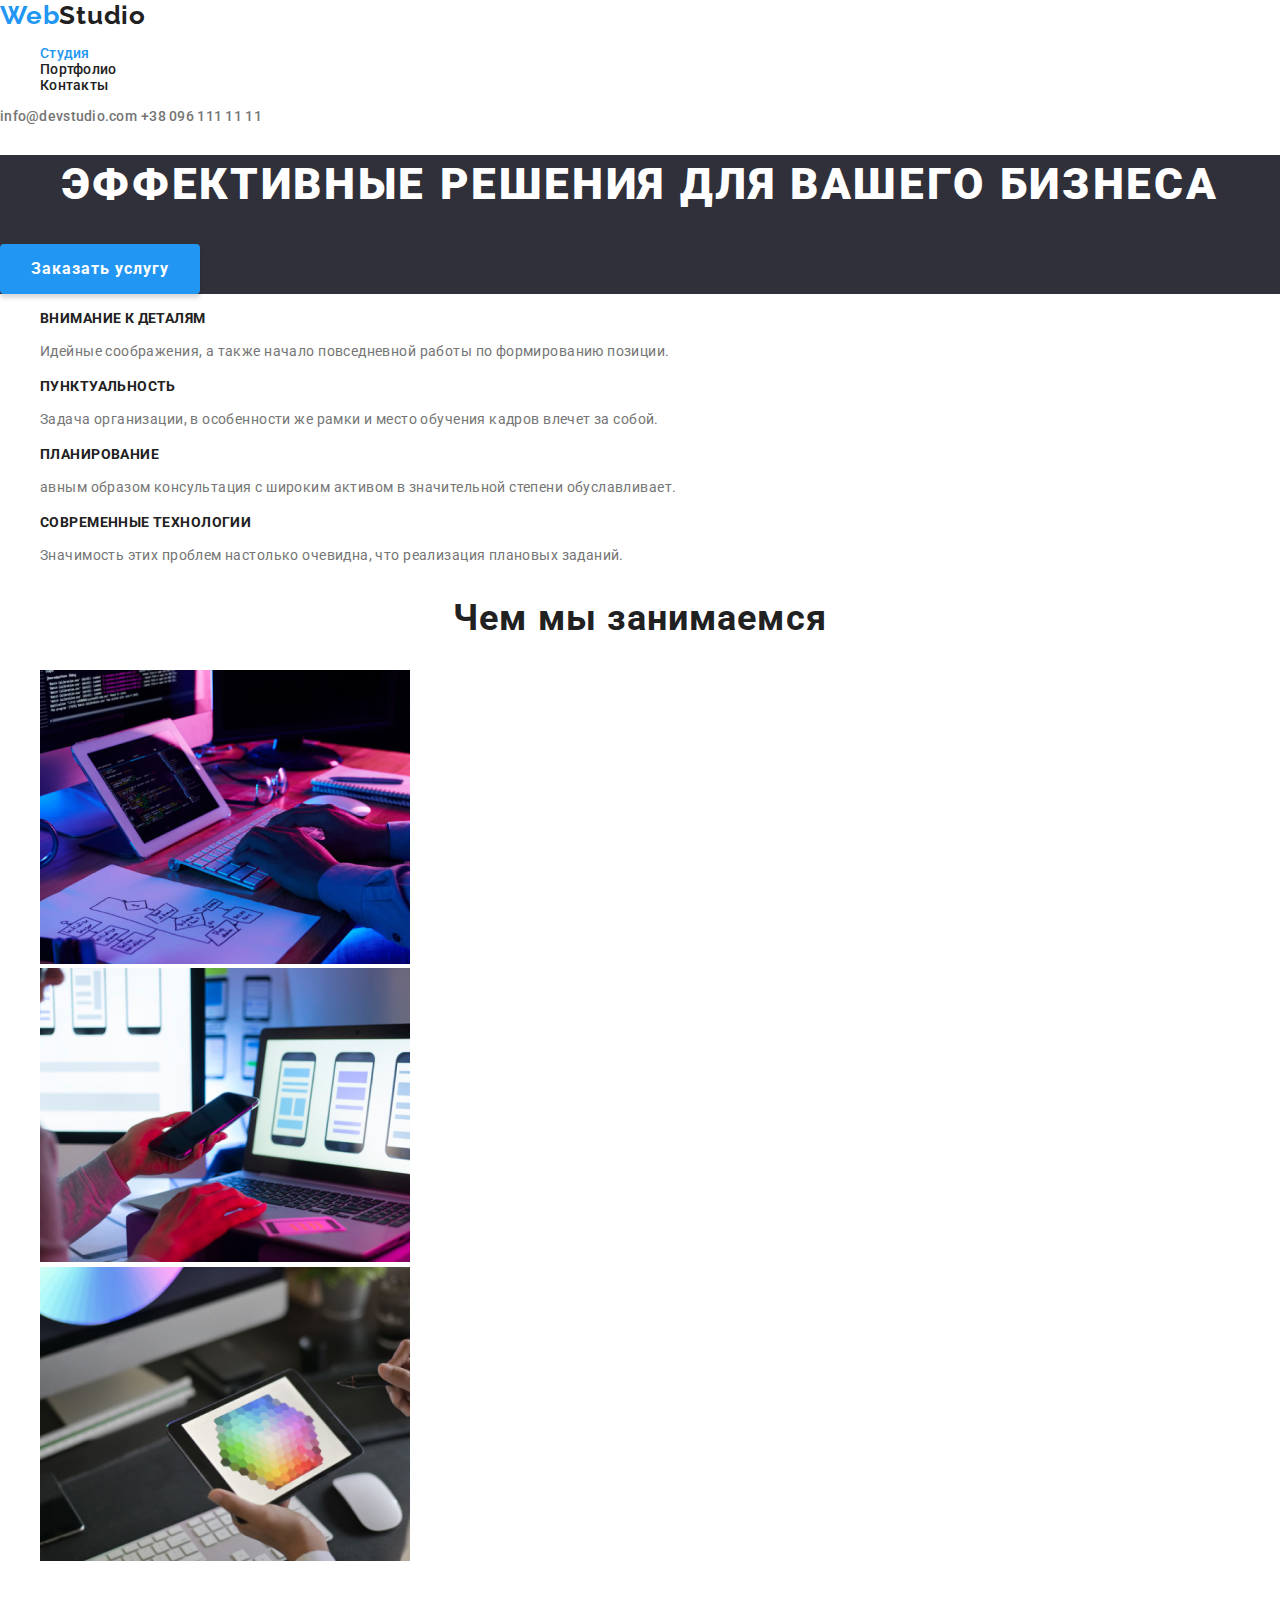
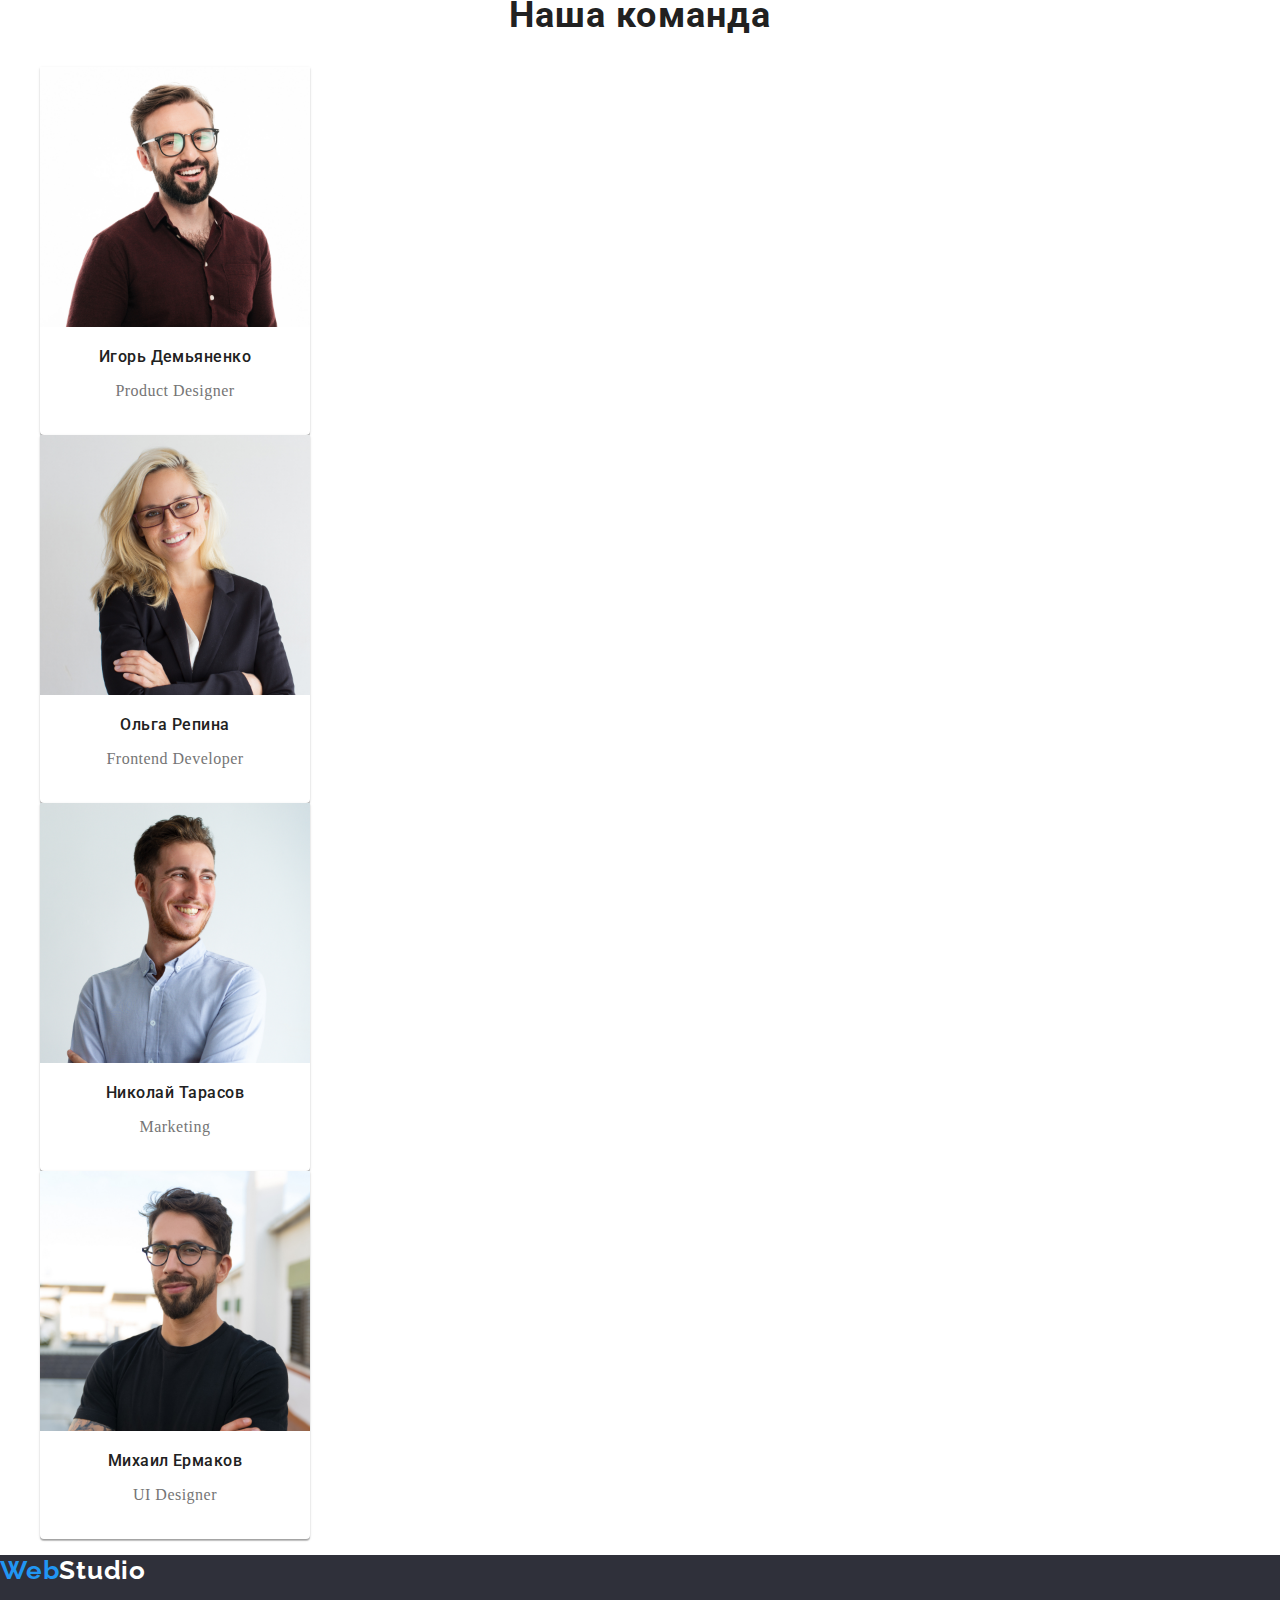
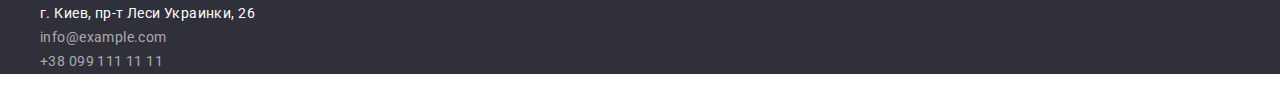
==== index.html @ daf18254 "rewritten home work" ====
<!DOCTYPE html>
<html lang="ru">
<head>
    <meta charset="UTF-8">
    <meta name="viewport" content="width=device-width, initial-scale=1.0">
    <!-- <link rel="stylesheet" href="./css/fonts.css"> -->
    <link rel="stylesheet" href="./css/modern-normalize.css" >
    <link rel="stylesheet" href="./css/styles.css">
    <link rel="preconnect" href="https://fonts.gstatic.com">
    <link rel="preconnect" href="https://fonts.gstatic.com">
    <link rel="preconnect" href="https://fonts.gstatic.com">
    <link href="https://fonts.googleapis.com/css2?family=Raleway:wght@700&family=Roboto:wght@400;500;700;900&display=swap" rel="stylesheet">
    <title>Главная</title>
</head>
<body> 
<!--тело странички-->                           
    <div class="page">
<!--шапка страницы--> 
        <header class="heder">
            <!--логотип-->
            <div class="logo">
                <a href="index.html" class="logo__link">
                    <span class="logo__text--accent">Web</span><span class="logo__text">Studio</span>
                </a>        
            </div>
            <!--Главная навигация-->
            <nav class="navigation">
                <!--список ссылок навигации-->
                <ul class="navigation__list">
                    <!--ссылки навигации-->
                    <li class="navigation__item">
                        <a href="index.html" class="navigation__link accent">Студия</a>
                    </li>
                    <li class="navigation__item">
                        <a href="portfolio.html" class="navigation__link">Портфолио</a>
                    </li>
                    <li class="navigation__item">
                        <a href="" class="navigation__link">Контакты</a>
                    </li>
                </ul>
                <!--контактные ссылки-->
                <address>
                    <a href="mailto:info@devstudio.com" class="header__link">info@devstudio.com</a>
                    <a href="tel:+380961111111" class="header__link">+38 096 111 11 11</a>
                </address>
            </nav>
        </header>

<!--главный контент-->
        <main>
            <!--герой-->
            <section class="hero">
                <h1 class="hero__title">Эффективные решения для вашего бизнеса</h1>
                <button type="button" class="hero__button"><span class="hero__button-text">Заказать услугу</span></button>
            </section>

    <!--особенности-->
            <section class="features">
                <h2 class="visually-hidden">особенности</h2>
                <ul class="features__list">
                    <li class="features__item">
                        <h3 class="features__item-head">Внимание к деталям</h3>
                        <p class="features__item-text">Идейные соображения, а также начало повседневной работы по формированию позиции.</p>
                    </li>
                    <li class="features__item">
                        <h3 class="features__item-head">Пунктуальность</h3>
                        <p class="features__item-text">Задача организации, в особенности же рамки и место обучения кадров влечет за собой.</p>
                    </li>
                    <li class="features__item">
                        <h3 class="features__item-head">Планирование</h3>
                        <p class="features__item-text">авным образом консультация с широким активом в значительной степени обуславливает.</p>
                    </li>
                    <li class="features__item">
                        <h3 class="features__item-head">Современные технологии</h3>
                        <p class="features__item-text">Значимость этих проблем настолько очевидна, что реализация плановых заданий.</p>
                    </li>
                </ul>
            </section>

     <!--чем мы занимаемся-->
            <section class="wedo">
                <h2 class="wedo__head">Чем мы занимаемся</h2>
                <ul class="wedo__list">
                    <li class="wedo__item">
                       <a href="">
                           <img src="./images/main/features/box_1.jpg" alt="алгоритм на листке бумаги клавиатура экран с цветным кодом" width="370" height="294">
                        </a>
                    </li>
                    <li class="wedo__item">
                       <a href="">
                           <img src="./images/main/features/box_2.jpg" alt="разработка мобильного приложения" width="370" height="294">
                        </a>
                    </li>
                    <li class="wedo__item">
                       <a href="">
                           <img src="./images/main/features/box_3.jpg" alt="планшет с пейнт мапом водной руке и стилус в другой руке" width="370" height="294">
                        </a>
                    </li>
                </ul>
            </section>

    <!--наша команда-->
            <section class="our-team">
                <h2 class="our-team__head">Наша команда</h2>
                <ul class="oure-teame__list">
                    
                    <li class="oure-teame__card">
                        <a href="">
                           <img src="./images/main/our_team/igor_demyanko.jpg" alt="улыбающийся мужчина в красной рубашке с очками и бородой" width="270" height="260">
                        </a>
            
                        <a href="">
                           <h3 class="oure-teame__card-head">Игорь Демьяненко</h3>
                        </a>
                        <p lang="en" class="oure-teame__card-text">Product Designer</p>

                    </li>

                    <li class="oure-teame__card">
                        <a href="">
                            <img src="./images/main/our_team/olga_repina.jpg" alt="Улыбающеяся светловолосая женщина в пиджаке и в прямоугольных красных очках" width="270" height="260">
                        </a>
                    
                        <a href="">
                           <h3 class="oure-teame__card-head">Ольга Репина</h3>
                        </a>
                        <p lang="en" class="oure-teame__card-text">Frontend Developer</p>
                    </li>
                    <li class="oure-teame__card">
                        <a href="">
                            <img src="./images/main/our_team/nikolay_tarasov.jpg" alt="улыбающийся парень в белой рубашке с маленькой бородой" width="270" height="260">
                        </a>
                        <a href="">
                            <h3 class="oure-teame__card-head">Николай Тарасов</h3>
                        </a>
                        <p lang="en" class="oure-teame__card-text">Marketing</p>
                    </li>
                    <li class="oure-teame__card">
                        <a href="">
                           <img src="./images/main/our_team/mihail_ermakov.jpg" alt="парень в черной футболке в круглых очках и с бородой" width="270" height="260">
                        </a>
                        <a href="">
                           <h3 class="oure-teame__card-head">Михаил Ермаков</h3>
                        </a>
                        <p lang="en" class="oure-teame__card-text">UI Designer</p>
                    </li>
                </ul>
            </section>
        </main>
        
<!--подвал-->
        <footer class="footer">
            <a href="index.html" class="footer__logo">
                <span class="footer__logo--accent">Web</span><span>Studio</span>
            </a>
            <address>
                <ul class="footer__address-list">
                    <li>
                        <a href="https://goo.gl/maps/pXZyXXm4pR66iuyq8" class="footer__address-location">г. Киев, пр-т Леси Украинки, 26</a>
                    </li>
                    <li>
                        <a href="mailto:info@example.com" class="footer__address-contact">info@example.com</a>
                    </li>
                    <li>
                        <a href="tel:+380991111111" class="footer__address-contact">+38 099 111 11 11</a>
                    </li>
                </ul>
            </address>
        </footer>
    </div> 
</body>
</html>
---- css/fonts.css ----
@font-face{
    font-family: "Roboto"; 
    font-style: normal;
    font-weight: 400;
    font-display: swap;
    src: url("../fonts/Roboto-Medium.woff") format("woff"),
    url("../fonts/Roboto-Medium.woff2") format("woff2") ;
} 

@font-face{
    font-family: "Raleway";
    font-style: normal;
    font-weight: 400;
    font-display: swap;
    src: url("../fonts/Raleway-Regular.woff") format("woff"),
        url("../fonts/Raleway-Regular.woff2") format("woff");
}
---- css/styles.css ----
:root {
    /*### ШРИФТЫ ###*/
    --maine-font: Roboto, sans-serif;
    --secondary-font: Raleway, sans-serif;

    /*### политра ###*/

    /*цвет фона*/
    --body-bakeground-color: #E5E5E5;

    /*шапка*/
    --header-bakeground-color: #fff;
    --logo-color-left: #2196F3;
    --logo-color-right: #000;
    --text-menu-color: #212121;
    --text-menu-accent: #2196F3;
    --link-telephon-and-mail: #757575;

    /*герой*/
    --hero-bakeground-color: #2F303A;
    --button-color: #2196F3;
    --hero-text-color: #fff;

    /*особенности*/
    --feature-head-color: #212121;
    --feature-text-color: #757575;

    /*чем мы занимаемся*/
    --wedo-htad-color: #212121;

    /*наша комвнда*/
    --team-bakeground-color: #F5F4FA;
    --team-head-color: #212121;
    --team-specialty-color: #757575;
    --team-card-bgcolor: #fff;

    /*подвал*/
    --footer-bgcolor: #2F303A;
    --footer-logo-left: #2196F3;
    --footer-logo-right: #fff;
    --footer-address-location: #fff;
    --footer-address-contact: rgba(255, 255, 255, 0.6);;

    /*ПОРТФОЛИО*/

    /*cссылки навигации*/
    --portfolio-button-bgcolor: #F5F4FA;
    --portfolio-button-bgcolor-active: #2196F3;
    --portfolio-button-text-color: #212121;
    --portfolio-button-text-active-color: #fff;
    
    /*каталог портфолио*/
    --project-card-bgcolor: #fff;
    --project-card-border-color: #EEEEEE;
    --card-head: #212121;
    --card-text: #757575;
}
/* .page {
    background-color: ;
} */

/*===== шапка =====*/

.heder {
    background-color: var(--header-bakeground-color);
}

/*навигация страницы*/
.main-navigation {
}

/*логотип*/
.logo {
}
.logo__link {
    font-family: var(--secondary-font);
    font-style: normal;
    font-weight: bold;
    font-size: 26px;
    line-height: 1.192;
    letter-spacing: 0.03em;
    text-decoration: none;
}

/*левая часть логотипа*/
.logo__text--accent {

    color: var(--logo-color-left);
}

/*правая часть логотипа*/
/* .logo__text {
    font-family: var(--secondary-font);
    font-style: normal;
    font-weight: bold;
    font-size: 26px;
    line-height: 1.192;
    color: var(--logo-color-right);
} */

/*список сылок навигации*/
.navigation__list {
    list-style: none;
    font-family: var(--maine-font);
    font-style: normal;
    font-weight: 500;
    font-size: 14px;
    line-height: 1.142;
    letter-spacing: 0.02em;

}

/*элементы навигации*/
.navigation__item {
}

/*ссылки навигации*/
.navigation__link {
    text-decoration: none;
    color: var(--text-menu-color);
}
/*акценты*/
.navigation__link:hover, 
.navigation__link:focus{
    color: var(--text-menu-accent);
}
.accent{
    color: var(--text-menu-accent);
}

/*контакты почта и телефон*/
.header__link {
    text-decoration: none;
    font-family: var(--maine-font);
    font-style: normal;
    font-weight: 500;
    font-size: 14px;
    line-height: 1.142;
    letter-spacing: 0.02em;
    color: var(--link-telephon-and-mail);

}

.header__link:hover,
.header__link:focus {
    color: var(--text-menu-accent);
}

/*===== ГЛАВНЫЙ КОНТЕНТ =====*/

/*герой*/
.hero {
    background-color: var(--hero-bakeground-color);
}
.hero__title {
    font-family: var(--maine-font);
    font-style: normal;
    font-weight: 900;
    font-size: 44px;
    line-height: 1.363;
    letter-spacing: 0.06em;
    text-align: center;
    color: var(--hero-text-color);
    text-transform: uppercase;
}
.hero__button {
    width: 200px;
    height: 50px;
    box-shadow: 0px 4px 4px rgba(0, 0, 0, 0.15);
    border-radius: 4px;
    border: none;
    background-color: var(--button-color);

}
.hero__button-text {
    font-family: var(--maine-font);
    font-style: normal;
    font-weight: bold;
    font-size: 16px;
    line-height: 1.875;
    letter-spacing: 0.06em;

    color: var(--hero-text-color);
}

/*секция особености*/
.features {
}

/*скрытие заголовка*/
.visually-hidden {
    position: absolute;
    width: 1px;
    height: 1px;
    margin: -1px;
    border: 0;
    padding: 0;
    white-space: nowrap;
    -webkit-clip-path: inset(100%);
            clip-path: inset(100%);
    clip: rect(0 0 0 0);
    overflow: hidden;
  }

/*список особенностей*/
.features__list {
    list-style: none;
}
.features__item {

}
.features__item-head {
    font-family: var(--maine-font);
    font-style: normal;
    font-weight: bold;
    font-size: 14px;
    line-height: 1.142;
    letter-spacing: 0.03em;
    text-transform: uppercase;

    color: var(--feature-head-color);
}
.features__item-text {
    font-family: var(--maine-font);
    font-style: normal;
    font-weight: normal;
    font-size: 14px;
    line-height: 1.714;
    letter-spacing: 0.03em;
    color: var(--feature-text-color);
}

/*чем мы занимаемся*/
.wedo {
}
/*заголовок секции*/
.wedo__head {
    font-family: var(--maine-font);
    font-style: normal;
    font-weight: bold;
    font-size: 36px;
    line-height: 1.166;
    letter-spacing: 0.03em;
    text-align: center;
    color: var(--wedo-htad-color);
}
/*список секции*/
.wedo__list {
    list-style: none;
}
/*элемент списка*/
.wedo__item {
}

/*наша команда*/
.our-team {
}
.our-team__head {
    font-family: var(--maine-font);
    font-style: normal;
    font-weight: bold;
    font-size: 36px;
    line-height: 1.166;
    letter-spacing: 0.03em;
    text-align: center;
    color: var(--team-head-color);
}
/*список наша команда*/
.oure-teame__list {
    list-style: none;
}
.oure-teame-list figure, a{
    font-family: var(--maine-font);
    text-decoration: none;
    color: var(--team-head-color);
}
/*карточка участника команды*/
.oure-teame__card {
    width: 270px;
    height: 368px;

    background: var(--project-card-bgcolor);
    /* material shadow v1 */

    box-shadow: 0px 1px 3px rgba(0, 0, 0, 0.12), 0px 1px 1px rgba(0, 0, 0, 0.14), 0px 2px 1px rgba(0, 0, 0, 0.2);
    border-radius: 0px 0px 4px 4px;
}
/*подпись карточки*/
.oure-teame__card-head {
    font-style: normal;
    font-weight: 500;
    font-size: 16px;
    line-height: 1.187;
    letter-spacing: 0.03em;
    text-align: center;
}
.oure-teame__card-text {
    font-style: normal;
    font-weight: normal;
    font-size: 16px;
    line-height: 1.187;
    letter-spacing: 0.03em;
    text-align: center;
    color: var(--team-specialty-color);
}

/*подвал*/
.footer{
    font-family: var(--maine-font);

    background-color: var(--footer-bgcolor);
}
.footer__logo--accent {
    color: var(--footer-logo-left);
}
.footer__logo {
    font-family: var(--secondary-font);
    font-style: normal;
    font-weight: bold;
    font-size: 26px;
    line-height: 1.192;
    letter-spacing: 0.03em;
    text-decoration: none;
    color: var(--footer-logo-right);
}
.footer__address-list {
     list-style: none;
}
.footer__address-location{
    /* font-family: var(--maine-font); */
    font-style: normal;
    font-weight: normal;
    font-size: 14px;
    line-height: 1.714;
    letter-spacing: 0.03em;
    color: var(--footer-address-location);
}
.footer__address-contact{
    /* font-family: var(--maine-font); */
    font-style: normal;
    font-weight: normal;
    font-size: 14px;
    line-height: 1.714;
    letter-spacing: 0.03em;
    color: var(--footer-address-contact);
}

/*############### ПОТФОЛИО ###############*/

.portfolio__section {
}
/*навигация портфолио*/

.portfolio__navigation-list {
    list-style: none;
    font-family: var(--maine-font);
}
.portfolio__navigation-item {
}
.portfoli__button {
    background: var(--portfolio-button-bgcolor);
    border: none;
    border-radius: 4px;
    font-style: normal;
    font-weight: 500;
    font-size: 16px;
    line-height: 1.625;
    letter-spacing: 0.03em;
    color: var(--portfolio-button-text-color);
}
.portfoli__button:hover,
.portfoli__button:focus {
    background: var(--portfolio-button-bgcolor-active);
    color: var(--portfolio-button-text-active-color);
}
/*индивидуальный стилизация*/
.all {
    width: 78px;
    height: 38px;
}
.web-site {
    width: 128px;
    height: 38px;
}
.application {
    width: 145px;
    height: 38px;
}
.design {
    width: 103px;
    height: 38px;
}
.marketing {
    width: 130px;
    height: 38px;
}

/*каталог портфолио*/

.pojects__list {
    font-family: var(--maine-font);
    list-style: none;
}
.project__item {
}
.project__card {

    width: 370px;
    height: 404px;
    background: var(--project-card-bgcolor);
    border: 1px solid var(--project-card-border-color);
    box-sizing: border-box;
}
.card__link {
}
.caption{
    width: 322px;
    height: 70px;
}
.card__head {
    
    font-style: normal;
    font-weight: bold;
    font-size: 18px;
    line-height: 2;
    letter-spacing: 0.06em;
    color: var(--card-head);
}
.card__text {

    font-style: normal;
    font-weight: normal;
    font-size: 16px;
    line-height: 1.875;
    letter-spacing: 0.03em;
    color: var(--card-text);
}
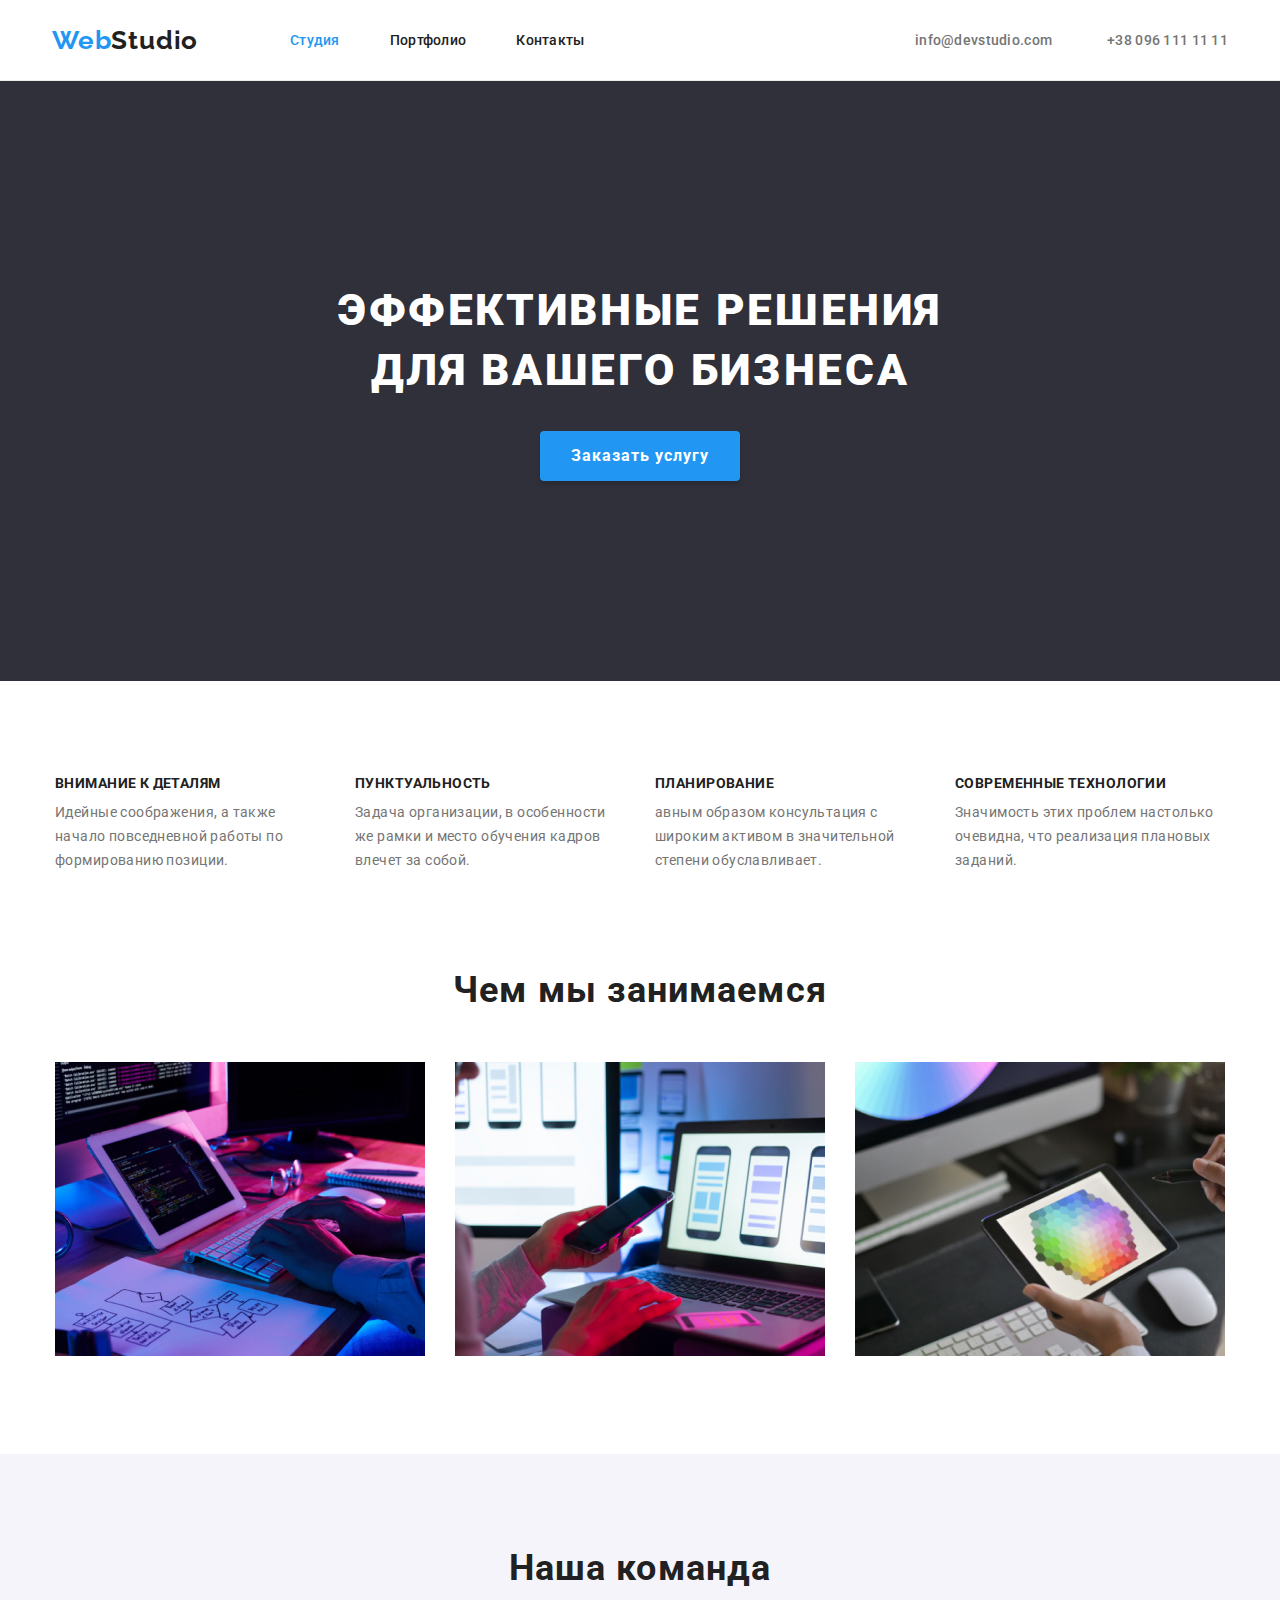
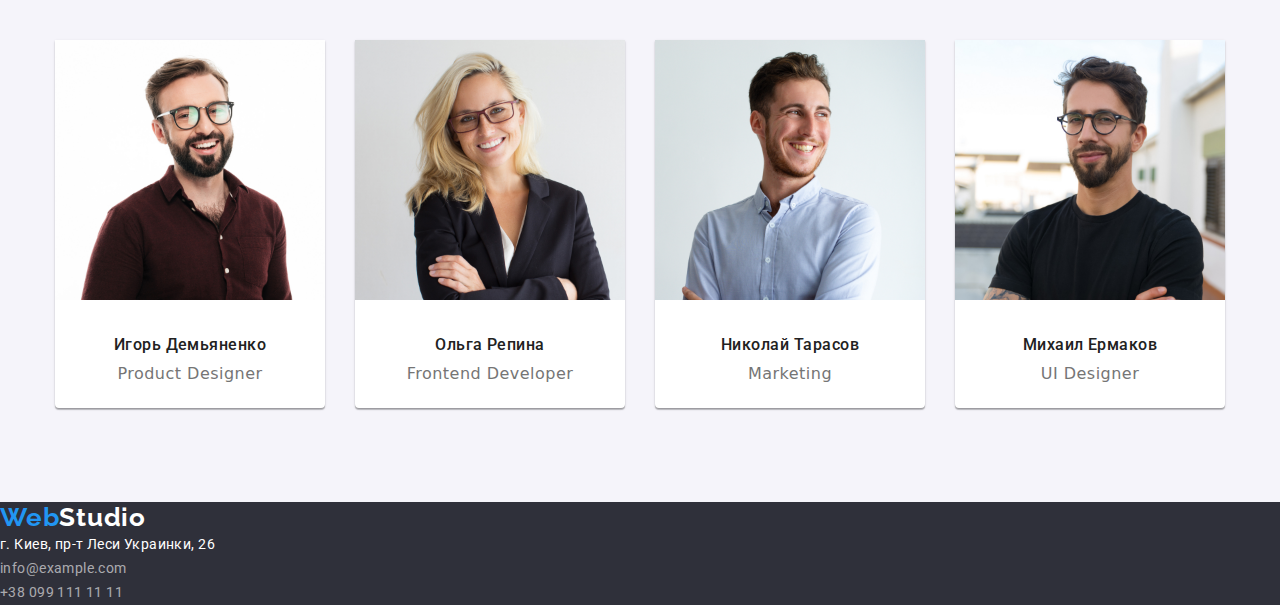
==== commit 21fc7a33: "rewritten" ====
--- a/index.html
+++ b/index.html
@@ -4,7 +4,7 @@
     <meta charset="UTF-8">
     <meta name="viewport" content="width=device-width, initial-scale=1.0">
     <!-- <link rel="stylesheet" href="./css/fonts.css"> -->
-    <link rel="stylesheet" href="./css/modern-normalize.css" >
+    <link rel="stylesheet" href="https://cdnjs.cloudflare.com/ajax/libs/modern-normalize/0.2.0/modern-normalize.min.css" >
     <link rel="stylesheet" href="./css/styles.css">
     <link rel="preconnect" href="https://fonts.gstatic.com">
     <link rel="preconnect" href="https://fonts.gstatic.com">
@@ -12,143 +12,147 @@
     <link href="https://fonts.googleapis.com/css2?family=Raleway:wght@700&family=Roboto:wght@400;500;700;900&display=swap" rel="stylesheet">
     <title>Главная</title>
 </head>
-<body> 
-<!--тело странички-->                           
-    <div class="page">
-<!--шапка страницы--> 
-        <header class="heder">
-            <!--логотип-->
-            <div class="logo">
-                <a href="index.html" class="logo__link">
-                    <span class="logo__text--accent">Web</span><span class="logo__text">Studio</span>
-                </a>        
-            </div>
-            <!--Главная навигация-->
-            <nav class="navigation">
-                <!--список ссылок навигации-->
-                <ul class="navigation__list">
-                    <!--ссылки навигации-->
-                    <li class="navigation__item">
-                        <a href="index.html" class="navigation__link accent">Студия</a>
-                    </li>
-                    <li class="navigation__item">
-                        <a href="portfolio.html" class="navigation__link">Портфолио</a>
-                    </li>
-                    <li class="navigation__item">
-                        <a href="" class="navigation__link">Контакты</a>
-                    </li>
-                </ul>
+    <body> 
+    <!--шапка страницы--> 
+        <header class="line">
+            <div class="header conteiner">
+                            <!--логотип-->
+                <div class="logo">
+                    <a href="index.html" class="logo__link">
+                        <span class="logo__text--accent">Web</span><span class="logo__text">Studio</span>
+                    </a>        
+                </div>
+                <!--Главная навигация-->
+                <nav class="navigation">
+                    <!--список ссылок навигации-->
+                    <ul class="navigation__list">
+                        <!--ссылки навигации-->
+                        <li class="navigation__item">
+                            <a href="index.html" class="navigation__link accent">Студия</a>
+                        </li>
+                        <li class="navigation__item">
+                            <a href="portfolio.html" class="navigation__link">Портфолио</a>
+                        </li>
+                        <li class="navigation__item">
+                            <a href="" class="navigation__link">Контакты</a>
+                        </li>
+                    </ul>
+                </nav>
                 <!--контактные ссылки-->
                 <address>
-                    <a href="mailto:info@devstudio.com" class="header__link">info@devstudio.com</a>
+                    <a href="mailto:info@devstudio.com" class="header__link mail">info@devstudio.com</a>
                     <a href="tel:+380961111111" class="header__link">+38 096 111 11 11</a>
                 </address>
-            </nav>
+            </div>
         </header>
-
-<!--главный контент-->
+    <!--гланый контент-->
         <main>
             <!--герой-->
-            <section class="hero">
-                <h1 class="hero__title">Эффективные решения для вашего бизнеса</h1>
-                <button type="button" class="hero__button"><span class="hero__button-text">Заказать услугу</span></button>
+            <section class="hero-section">
+                <div class="hero conteiner">
+                    <h1 class="hero__title">Эффективные решения для вашего бизнеса</h1>
+                    <button type="button" class="hero__button">
+                        <span class="hero__button-text">Заказать услугу</span>
+                    </button>
+                </div>
             </section>
-
-    <!--особенности-->
-            <section class="features">
-                <h2 class="visually-hidden">особенности</h2>
-                <ul class="features__list">
-                    <li class="features__item">
-                        <h3 class="features__item-head">Внимание к деталям</h3>
-                        <p class="features__item-text">Идейные соображения, а также начало повседневной работы по формированию позиции.</p>
-                    </li>
-                    <li class="features__item">
-                        <h3 class="features__item-head">Пунктуальность</h3>
-                        <p class="features__item-text">Задача организации, в особенности же рамки и место обучения кадров влечет за собой.</p>
-                    </li>
-                    <li class="features__item">
-                        <h3 class="features__item-head">Планирование</h3>
-                        <p class="features__item-text">авным образом консультация с широким активом в значительной степени обуславливает.</p>
-                    </li>
-                    <li class="features__item">
-                        <h3 class="features__item-head">Современные технологии</h3>
-                        <p class="features__item-text">Значимость этих проблем настолько очевидна, что реализация плановых заданий.</p>
-                    </li>
-                </ul>
+        <!--особенности-->
+            <section class="features-section">
+                <div class="features conteiner">
+                    <h2 class="visually-hidden">особенности</h2>
+                    <ul class="features__list">
+                        <li class="features__item">
+                            <h3 class="features__item-head">Внимание к деталям</h3>
+                            <p class="features__item-text">Идейные соображения, а также начало повседневной работы по формированию позиции.</p>
+                        </li>
+                        <li class="features__item">
+                            <h3 class="features__item-head">Пунктуальность</h3>
+                            <p class="features__item-text">Задача организации, в особенности же рамки и место обучения кадров влечет за собой.</p>
+                        </li>
+                        <li class="features__item">
+                            <h3 class="features__item-head">Планирование</h3>
+                            <p class="features__item-text">авным образом консультация с широким активом в значительной степени обуславливает.</p>
+                        </li>
+                        <li class="features__item">
+                            <h3 class="features__item-head">Современные технологии</h3>
+                            <p class="features__item-text">Значимость этих проблем настолько очевидна, что реализация плановых заданий.</p>
+                        </li>
+                    </ul>
+                </div>
             </section>
-
-     <!--чем мы занимаемся-->
-            <section class="wedo">
-                <h2 class="wedo__head">Чем мы занимаемся</h2>
-                <ul class="wedo__list">
-                    <li class="wedo__item">
-                       <a href="">
-                           <img src="./images/main/features/box_1.jpg" alt="алгоритм на листке бумаги клавиатура экран с цветным кодом" width="370" height="294">
-                        </a>
-                    </li>
-                    <li class="wedo__item">
-                       <a href="">
-                           <img src="./images/main/features/box_2.jpg" alt="разработка мобильного приложения" width="370" height="294">
-                        </a>
-                    </li>
-                    <li class="wedo__item">
-                       <a href="">
-                           <img src="./images/main/features/box_3.jpg" alt="планшет с пейнт мапом водной руке и стилус в другой руке" width="370" height="294">
-                        </a>
-                    </li>
-                </ul>
+         <!--чем мы занимаемся-->
+            <section class="wedo-section">
+                <div class="wedo conteiner">
+                    <h2 class="wedo__head">Чем мы занимаемся</h2>
+                    <ul class="wedo__list">
+                        <li class="wedo__item">
+                           <a href="">
+                               <img src="./images/main/features/box_1.jpg" alt="алгоритм на листке бумаги клавиатура экран с цветным кодом" width="370" height="294">
+                            </a>
+                        </li>
+                        <li class="wedo__item">
+                           <a href="">
+                               <img src="./images/main/features/box_2.jpg" alt="разработка мобильного приложения" width="370" height="294">
+                            </a>
+                        </li>
+                        <li class="wedo__item">
+                           <a href="">
+                               <img src="./images/main/features/box_3.jpg" alt="планшет с пейнт мапом водной руке и стилус в другой руке" width="370" height="294">
+                            </a>
+                        </li>
+                    </ul>
+                </div>
             </section>
-
-    <!--наша команда-->
-            <section class="our-team">
-                <h2 class="our-team__head">Наша команда</h2>
-                <ul class="oure-teame__list">
-                    
-                    <li class="oure-teame__card">
-                        <a href="">
-                           <img src="./images/main/our_team/igor_demyanko.jpg" alt="улыбающийся мужчина в красной рубашке с очками и бородой" width="270" height="260">
-                        </a>
-            
-                        <a href="">
-                           <h3 class="oure-teame__card-head">Игорь Демьяненко</h3>
-                        </a>
-                        <p lang="en" class="oure-teame__card-text">Product Designer</p>
-
-                    </li>
-
-                    <li class="oure-teame__card">
-                        <a href="">
-                            <img src="./images/main/our_team/olga_repina.jpg" alt="Улыбающеяся светловолосая женщина в пиджаке и в прямоугольных красных очках" width="270" height="260">
-                        </a>
-                    
-                        <a href="">
-                           <h3 class="oure-teame__card-head">Ольга Репина</h3>
-                        </a>
-                        <p lang="en" class="oure-teame__card-text">Frontend Developer</p>
-                    </li>
-                    <li class="oure-teame__card">
-                        <a href="">
-                            <img src="./images/main/our_team/nikolay_tarasov.jpg" alt="улыбающийся парень в белой рубашке с маленькой бородой" width="270" height="260">
-                        </a>
-                        <a href="">
-                            <h3 class="oure-teame__card-head">Николай Тарасов</h3>
-                        </a>
-                        <p lang="en" class="oure-teame__card-text">Marketing</p>
-                    </li>
-                    <li class="oure-teame__card">
-                        <a href="">
-                           <img src="./images/main/our_team/mihail_ermakov.jpg" alt="парень в черной футболке в круглых очках и с бородой" width="270" height="260">
-                        </a>
-                        <a href="">
-                           <h3 class="oure-teame__card-head">Михаил Ермаков</h3>
-                        </a>
-                        <p lang="en" class="oure-teame__card-text">UI Designer</p>
-                    </li>
-                </ul>
+        <!--наша команда-->
+            <section class="our-team-section">
+                <div class="our-team conteiner">
+                    <h2 class="our-team__head">Наша команда</h2>
+                    <ul class="oure-teame__list">
+    
+                        <li class="oure-teame__card">
+                            <a href="">
+                               <img src="./images/main/our_team/igor_demyanko.jpg" alt="улыбающийся мужчина в красной рубашке с очками и бородой" width="270" height="260">
+                            </a>
+                        
+                            <a href="">
+                               <h3 class="oure-teame__card-head">Игорь Демьяненко</h3>
+                            </a>
+                            <p lang="en" class="oure-teame__card-text">Product Designer</p>
+                        </li>
+                        <li class="oure-teame__card">
+                            <a href="">
+                                <img src="./images/main/our_team/olga_repina.jpg" alt="Улыбающеяся светловолосая женщина в пиджаке и в прямоугольных красных очках" width="270" height="260">
+                            </a>
+                        
+                            <a href="">
+                               <h3 class="oure-teame__card-head">Ольга Репина</h3>
+                            </a>
+                            <p lang="en" class="oure-teame__card-text">Frontend Developer</p>
+                        </li>
+                        <li class="oure-teame__card">
+                            <a href="">
+                                <img src="./images/main/our_team/nikolay_tarasov.jpg" alt="улыбающийся парень в белой рубашке с маленькой бородой" width="270" height="260">
+                            </a>
+                            <a href="">
+                                <h3 class="oure-teame__card-head">Николай Тарасов</h3>
+                            </a>
+                            <p lang="en" class="oure-teame__card-text">Marketing</p>
+                        </li>
+                        <li class="oure-teame__card">
+                            <a href="">
+                               <img src="./images/main/our_team/mihail_ermakov.jpg" alt="парень в черной футболке в круглых очках и с бородой" width="270" height="260">
+                            </a>
+                            <a href="">
+                               <h3 class="oure-teame__card-head">Михаил Ермаков</h3>
+                            </a>
+                            <p lang="en" class="oure-teame__card-text">UI Designer</p>
+                        </li>
+                    </ul>
+                </div>
             </section>
         </main>
-        
-<!--подвал-->
+
+    <!--подал-->
         <footer class="footer">
             <a href="index.html" class="footer__logo">
                 <span class="footer__logo--accent">Web</span><span>Studio</span>
@@ -167,6 +171,5 @@
                 </ul>
             </address>
         </footer>
-    </div> 
-</body>
+    </body>
 </html>--- a/css/styles.css
+++ b/css/styles.css
@@ -15,6 +15,7 @@
     --text-menu-color: #212121;
     --text-menu-accent: #2196F3;
     --link-telephon-and-mail: #757575;
+    --head-bottom-line: #ECECEC;
 
     /*герой*/
     --hero-bakeground-color: #2F303A;
@@ -55,22 +56,39 @@
     --card-head: #212121;
     --card-text: #757575;
 }
-/* .page {
-    background-color: ;
-} */
+h1,h2,h3,h4,h5,h6,p,ul,li{
+    margin: 0;
+    padding: 0;
+}
+.conteiner {
+    margin: 0 auto;
+}
 
 /*===== шапка =====*/
-
-.heder {
+.line{
+    border-bottom: 1px solid var(--head-bottom-line);
+}
+.header {
+    display: flex;
+    align-items: center;
+    justify-content: center;
+    box-sizing: border-box;
+    width: 1200px;
+    height: 80px;
+    /* padding-left: 15px;
+    padding-right: 15px; */
     background-color: var(--header-bakeground-color);
 }
 
 /*навигация страницы*/
-.main-navigation {
+.navigation {
+    margin: 0 331px 0 0;
 }
 
 /*логотип*/
 .logo {
+    margin-right: 93px;
+    width: 145px;
 }
 .logo__link {
     font-family: var(--secondary-font);
@@ -88,18 +106,14 @@
     color: var(--logo-color-left);
 }
 
-/*правая часть логотипа*/
-/* .logo__text {
-    font-family: var(--secondary-font);
-    font-style: normal;
-    font-weight: bold;
-    font-size: 26px;
-    line-height: 1.192;
-    color: var(--logo-color-right);
-} */
-
 /*список сылок навигации*/
 .navigation__list {
+    display: flex;
+    width: 294px;
+
+    padding: 0;
+    margin: 0 0 0 0;
+
     list-style: none;
     font-family: var(--maine-font);
     font-style: normal;
@@ -107,17 +121,18 @@
     font-size: 14px;
     line-height: 1.142;
     letter-spacing: 0.02em;
-
 }
 
 /*элементы навигации*/
-.navigation__item {
+.navigation__item:not(:last-child) {
+    margin-right: 50px;
 }
 
 /*ссылки навигации*/
 .navigation__link {
     text-decoration: none;
     color: var(--text-menu-color);
+
 }
 /*акценты*/
 .navigation__link:hover, 
@@ -138,9 +153,13 @@
     line-height: 1.142;
     letter-spacing: 0.02em;
     color: var(--link-telephon-and-mail);
-
-}
-
+}
+.mail{
+    margin-right: 50px;
+}
+.number{
+    width: 122px;
+}
 .header__link:hover,
 .header__link:focus {
     color: var(--text-menu-accent);
@@ -149,10 +168,22 @@
 /*===== ГЛАВНЫЙ КОНТЕНТ =====*/
 
 /*герой*/
+.hero-section{
+    background-color: var(--hero-bakeground-color);
+}
 .hero {
-    background-color: var(--hero-bakeground-color);
+    display: flex;
+    flex-direction: column;
+    justify-content: center;
+    align-items: center;
+    width: 1200px;
+    height: 600px;
+    padding: 200px 0;
+    box-sizing: border-box;
 }
 .hero__title {
+    width: 696px;
+    height: 120px;
     font-family: var(--maine-font);
     font-style: normal;
     font-weight: 900;
@@ -162,6 +193,8 @@
     text-align: center;
     color: var(--hero-text-color);
     text-transform: uppercase;
+
+    margin: 0 0 30px 0;
 }
 .hero__button {
     width: 200px;
@@ -184,7 +217,12 @@
 }
 
 /*секция особености*/
+.features-section{
+    margin-top: 94px;
+}
 .features {
+    width: 1200px;
+    padding: 0 15px;
 }
 
 /*скрытие заголовка*/
@@ -204,10 +242,16 @@
 
 /*список особенностей*/
 .features__list {
+    display: flex;
+    padding-left: 0;
     list-style: none;
 }
-.features__item {
-
+.features__item{
+    width: 270px;
+    height: 101px;
+}
+.features__item:not(:last-child) {
+    margin-right: 30px;
 }
 .features__item-head {
     font-family: var(--maine-font);
@@ -228,10 +272,17 @@
     line-height: 1.714;
     letter-spacing: 0.03em;
     color: var(--feature-text-color);
+
+    margin-top: 10px;
 }
 
 /*чем мы занимаемся*/
-.wedo {
+.wedo-section {
+    margin-top: 94px;
+}
+.wedo{
+    width: 1200px;
+    padding: 0 15px;
 }
 /*заголовок секции*/
 .wedo__head {
@@ -246,14 +297,24 @@
 }
 /*список секции*/
 .wedo__list {
+    display: flex;
+    margin-top: 50px;
     list-style: none;
+    padding-left: 0;
 }
 /*элемент списка*/
-.wedo__item {
+.wedo__item:not(:last-child) {
+    margin-right: 30px;
 }
 
 /*наша команда*/
+.our-team-section{
+    margin-top: 94px;
+    background-color: var(--team-bakeground-color);
+}
 .our-team {
+    width: 1200px;
+    padding: 94px 15px;
 }
 .our-team__head {
     font-family: var(--maine-font);
@@ -267,9 +328,12 @@
 }
 /*список наша команда*/
 .oure-teame__list {
+    display: flex;
+    justify-content: center;
+    margin-top: 50px;
     list-style: none;
 }
-.oure-teame-list figure, a{
+.oure-teame-list, a{
     font-family: var(--maine-font);
     text-decoration: none;
     color: var(--team-head-color);
@@ -278,12 +342,14 @@
 .oure-teame__card {
     width: 270px;
     height: 368px;
-
+    padding-bottom: 30px;
     background: var(--project-card-bgcolor);
-    /* material shadow v1 */
-
+    box-sizing: border-box;
     box-shadow: 0px 1px 3px rgba(0, 0, 0, 0.12), 0px 1px 1px rgba(0, 0, 0, 0.14), 0px 2px 1px rgba(0, 0, 0, 0.2);
     border-radius: 0px 0px 4px 4px;
+}
+.oure-teame__card:not(:last-child){
+    margin-right: 30px;
 }
 /*подпись карточки*/
 .oure-teame__card-head {
@@ -293,6 +359,8 @@
     line-height: 1.187;
     letter-spacing: 0.03em;
     text-align: center;
+
+    margin-top: 30px;
 }
 .oure-teame__card-text {
     font-style: normal;
@@ -302,6 +370,8 @@
     letter-spacing: 0.03em;
     text-align: center;
     color: var(--team-specialty-color);
+
+    margin-top: 10px;
 }
 
 /*подвал*/
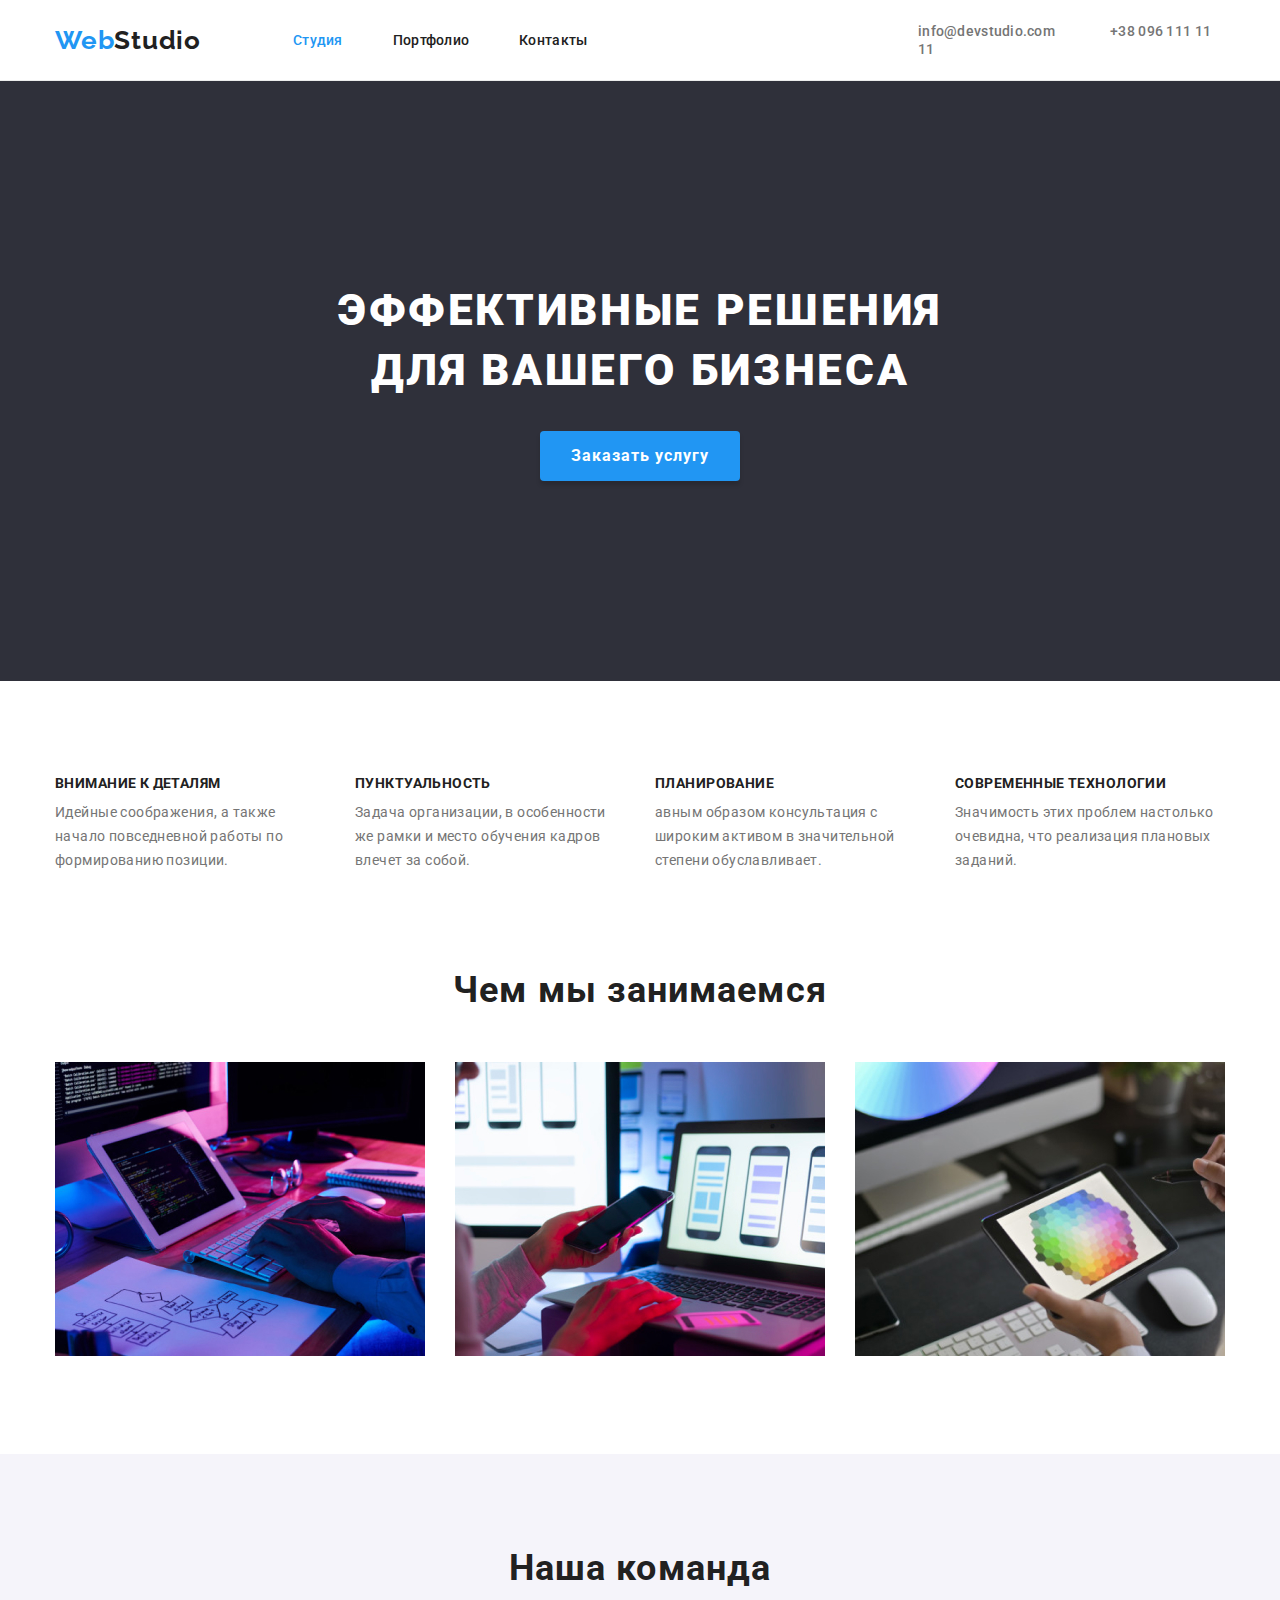
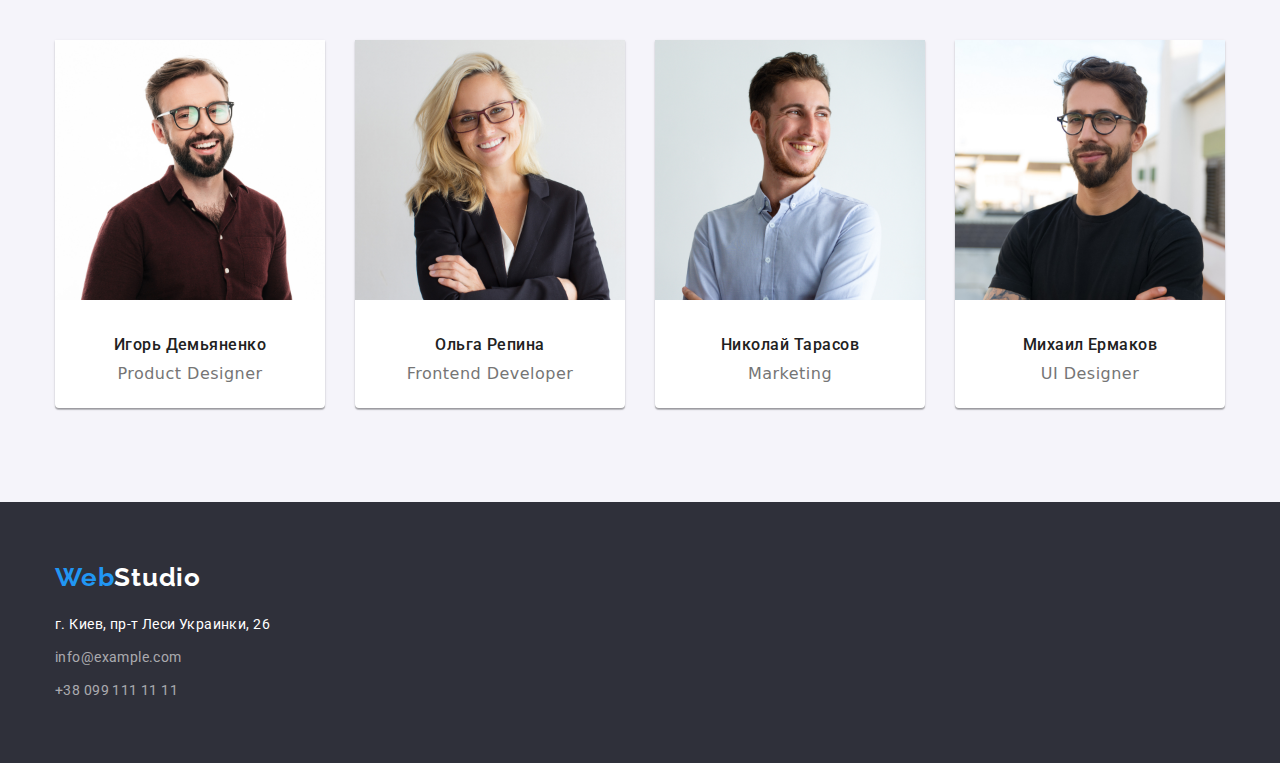
==== commit 59367ce7: "footer" ====
--- a/index.html
+++ b/index.html
@@ -154,22 +154,24 @@
 
     <!--подал-->
         <footer class="footer">
-            <a href="index.html" class="footer__logo">
-                <span class="footer__logo--accent">Web</span><span>Studio</span>
-            </a>
-            <address>
-                <ul class="footer__address-list">
-                    <li>
-                        <a href="https://goo.gl/maps/pXZyXXm4pR66iuyq8" class="footer__address-location">г. Киев, пр-т Леси Украинки, 26</a>
-                    </li>
-                    <li>
-                        <a href="mailto:info@example.com" class="footer__address-contact">info@example.com</a>
-                    </li>
-                    <li>
-                        <a href="tel:+380991111111" class="footer__address-contact">+38 099 111 11 11</a>
-                    </li>
-                </ul>
-            </address>
+            <div class="footer__blok conteiner">
+                <a href="index.html" class="footer__logo">
+                    <span class="footer__logo--accent">Web</span><span>Studio</span>
+                </a>
+                <address>
+                    <ul class="footer__address-list">
+                        <li>
+                            <a href="https://goo.gl/maps/pXZyXXm4pR66iuyq8" class="footer__address-location">г. Киев, пр-т Леси Украинки, 26</a>
+                        </li>
+                        <li class="footer__address-item">
+                            <a href="mailto:info@example.com" class="footer__address-contact">info@example.com</a>
+                        </li>
+                        <li class="footer__address-item">
+                            <a href="tel:+380991111111" class="footer__address-contact">+38 099 111 11 11</a>
+                        </li>
+                    </ul>
+                </address>
+            </div>
         </footer>
     </body>
 </html>--- a/css/styles.css
+++ b/css/styles.css
@@ -61,6 +61,8 @@
     padding: 0;
 }
 .conteiner {
+    width: 1200px;
+    padding: 0 15px;
     margin: 0 auto;
 }
 
@@ -73,7 +75,7 @@
     align-items: center;
     justify-content: center;
     box-sizing: border-box;
-    width: 1200px;
+    /* width: 1200px; */
     height: 80px;
     /* padding-left: 15px;
     padding-right: 15px; */
@@ -176,7 +178,7 @@
     flex-direction: column;
     justify-content: center;
     align-items: center;
-    width: 1200px;
+    /* width: 1200px; */
     height: 600px;
     padding: 200px 0;
     box-sizing: border-box;
@@ -281,8 +283,8 @@
     margin-top: 94px;
 }
 .wedo{
-    width: 1200px;
-    padding: 0 15px;
+    /* width: 1200px;
+    padding: 0 15px; */
 }
 /*заголовок секции*/
 .wedo__head {
@@ -313,8 +315,9 @@
     background-color: var(--team-bakeground-color);
 }
 .our-team {
-    width: 1200px;
-    padding: 94px 15px;
+    /* width: 1200px; */
+    padding-top: 94px;
+    padding-bottom: 94px;
 }
 .our-team__head {
     font-family: var(--maine-font);
@@ -376,9 +379,12 @@
 
 /*подвал*/
 .footer{
+    padding: 60px 0;
     font-family: var(--maine-font);
 
     background-color: var(--footer-bgcolor);
+}
+.footer__blok{
 }
 .footer__logo--accent {
     color: var(--footer-logo-left);
@@ -392,9 +398,14 @@
     letter-spacing: 0.03em;
     text-decoration: none;
     color: var(--footer-logo-right);
+    
 }
 .footer__address-list {
+    margin-top: 20px;
      list-style: none;
+}
+.footer__address-item{
+    margin-top: 9px;
 }
 .footer__address-location{
     /* font-family: var(--maine-font); */
@@ -404,6 +415,7 @@
     line-height: 1.714;
     letter-spacing: 0.03em;
     color: var(--footer-address-location);
+
 }
 .footer__address-contact{
     /* font-family: var(--maine-font); */
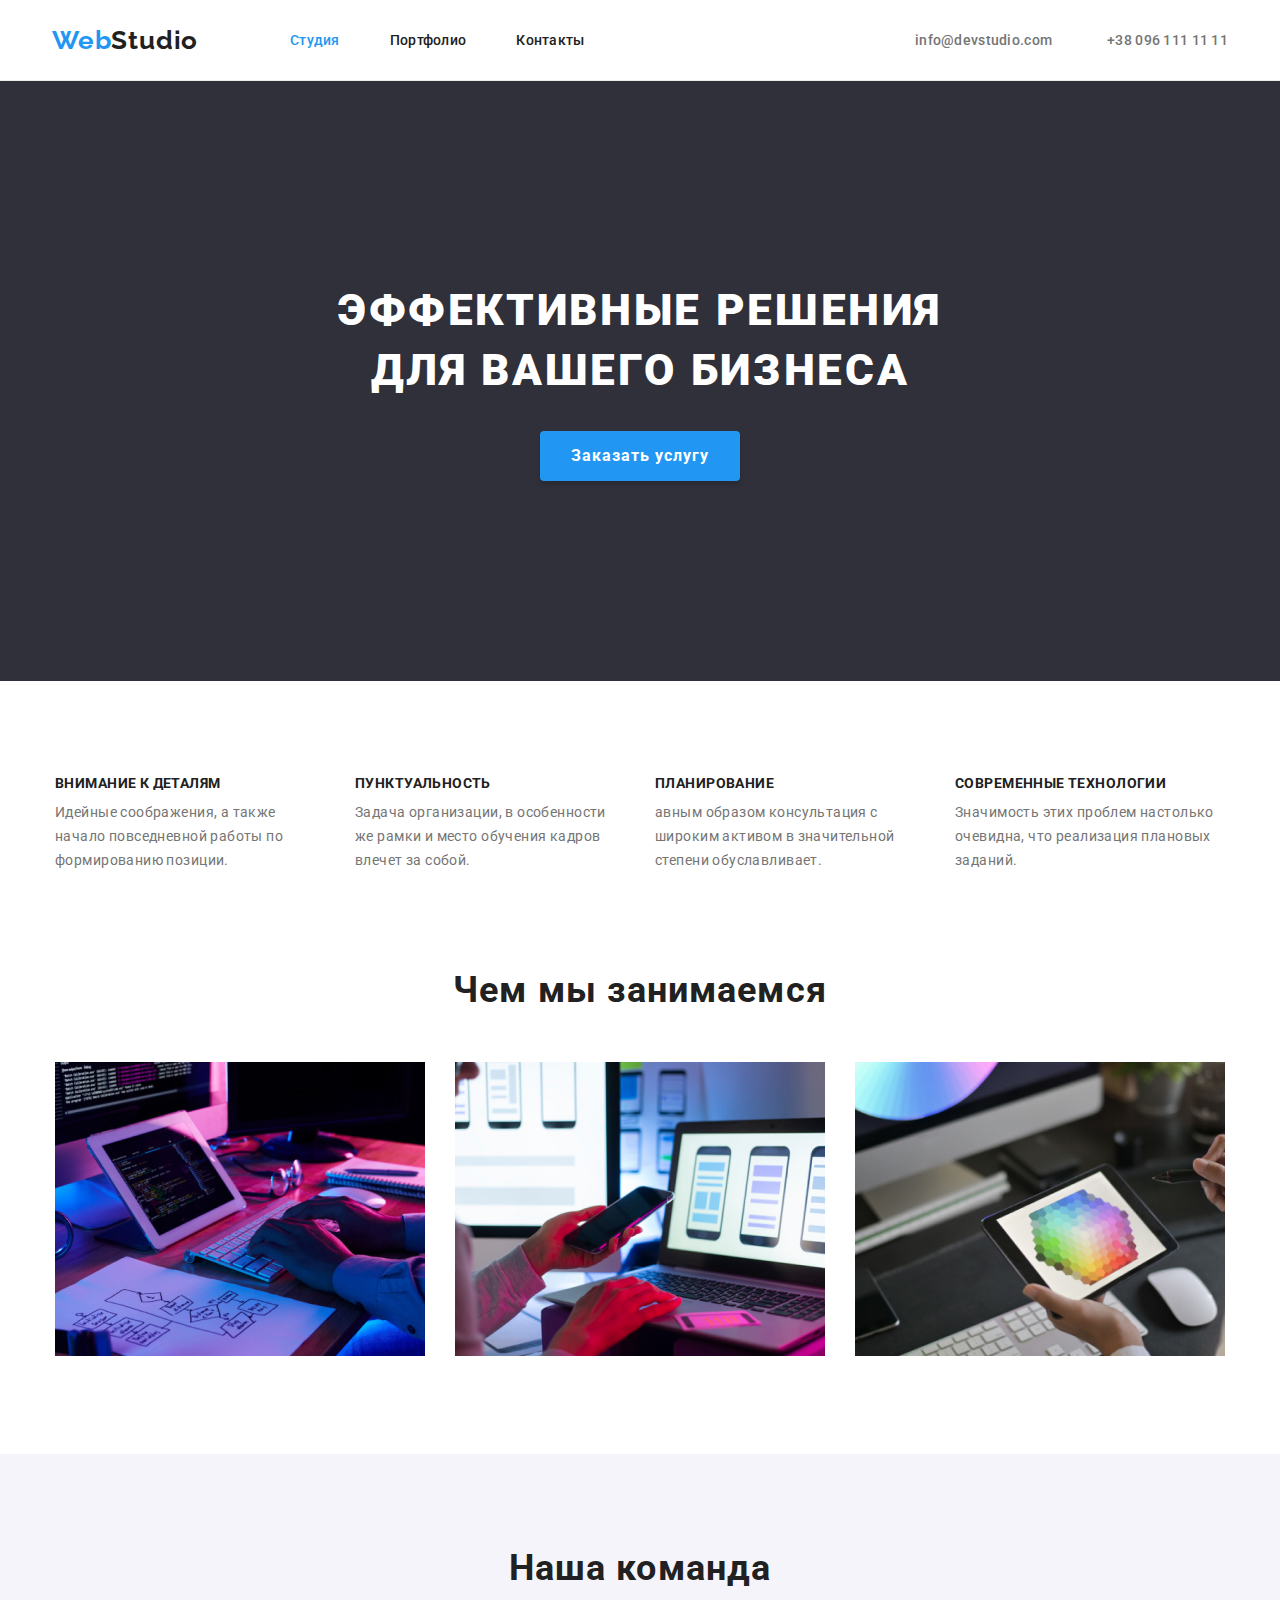
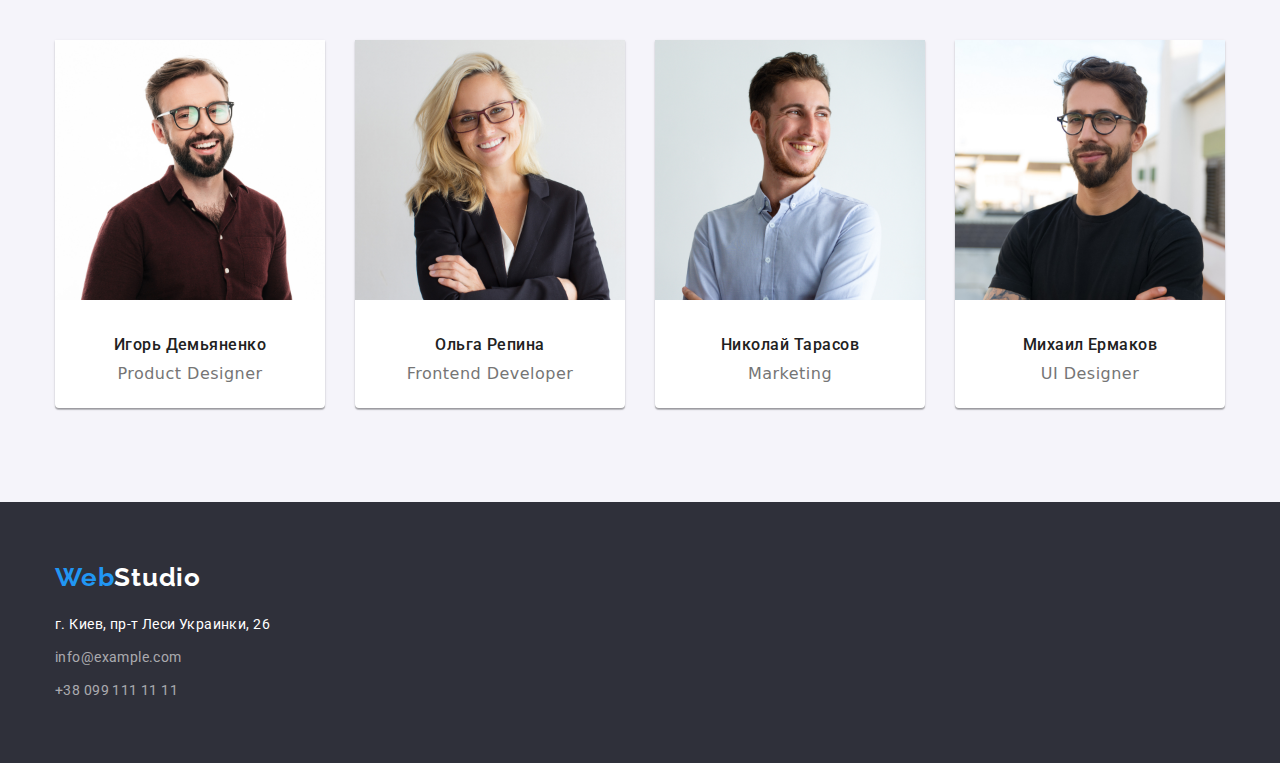
==== commit 6594cb18: "fix" ====
--- a/index.html
+++ b/index.html
@@ -15,7 +15,7 @@
     <body> 
     <!--шапка страницы--> 
         <header class="line">
-            <div class="header conteiner">
+            <div class="header">
                             <!--логотип-->
                 <div class="logo">
                     <a href="index.html" class="logo__link">
@@ -41,7 +41,7 @@
                 <!--контактные ссылки-->
                 <address>
                     <a href="mailto:info@devstudio.com" class="header__link mail">info@devstudio.com</a>
-                    <a href="tel:+380961111111" class="header__link">+38 096 111 11 11</a>
+                    <a href="tel:+380961111111" class="header__link num">+38 096 111 11 11</a>
                 </address>
             </div>
         </header>
@@ -152,7 +152,7 @@
             </section>
         </main>
 
-    <!--подал-->
+        <!--подал-->
         <footer class="footer">
             <div class="footer__blok conteiner">
                 <a href="index.html" class="footer__logo">
--- a/css/styles.css
+++ b/css/styles.css
@@ -73,12 +73,11 @@
 .header {
     display: flex;
     align-items: center;
-    justify-content: center;
+    justify-content: center; 
     box-sizing: border-box;
-    /* width: 1200px; */
+    width: 1200px;
     height: 80px;
-    /* padding-left: 15px;
-    padding-right: 15px; */
+    margin: 0 auto;
     background-color: var(--header-bakeground-color);
 }
 
@@ -159,9 +158,7 @@
 .mail{
     margin-right: 50px;
 }
-.number{
-    width: 122px;
-}
+
 .header__link:hover,
 .header__link:focus {
     color: var(--text-menu-accent);
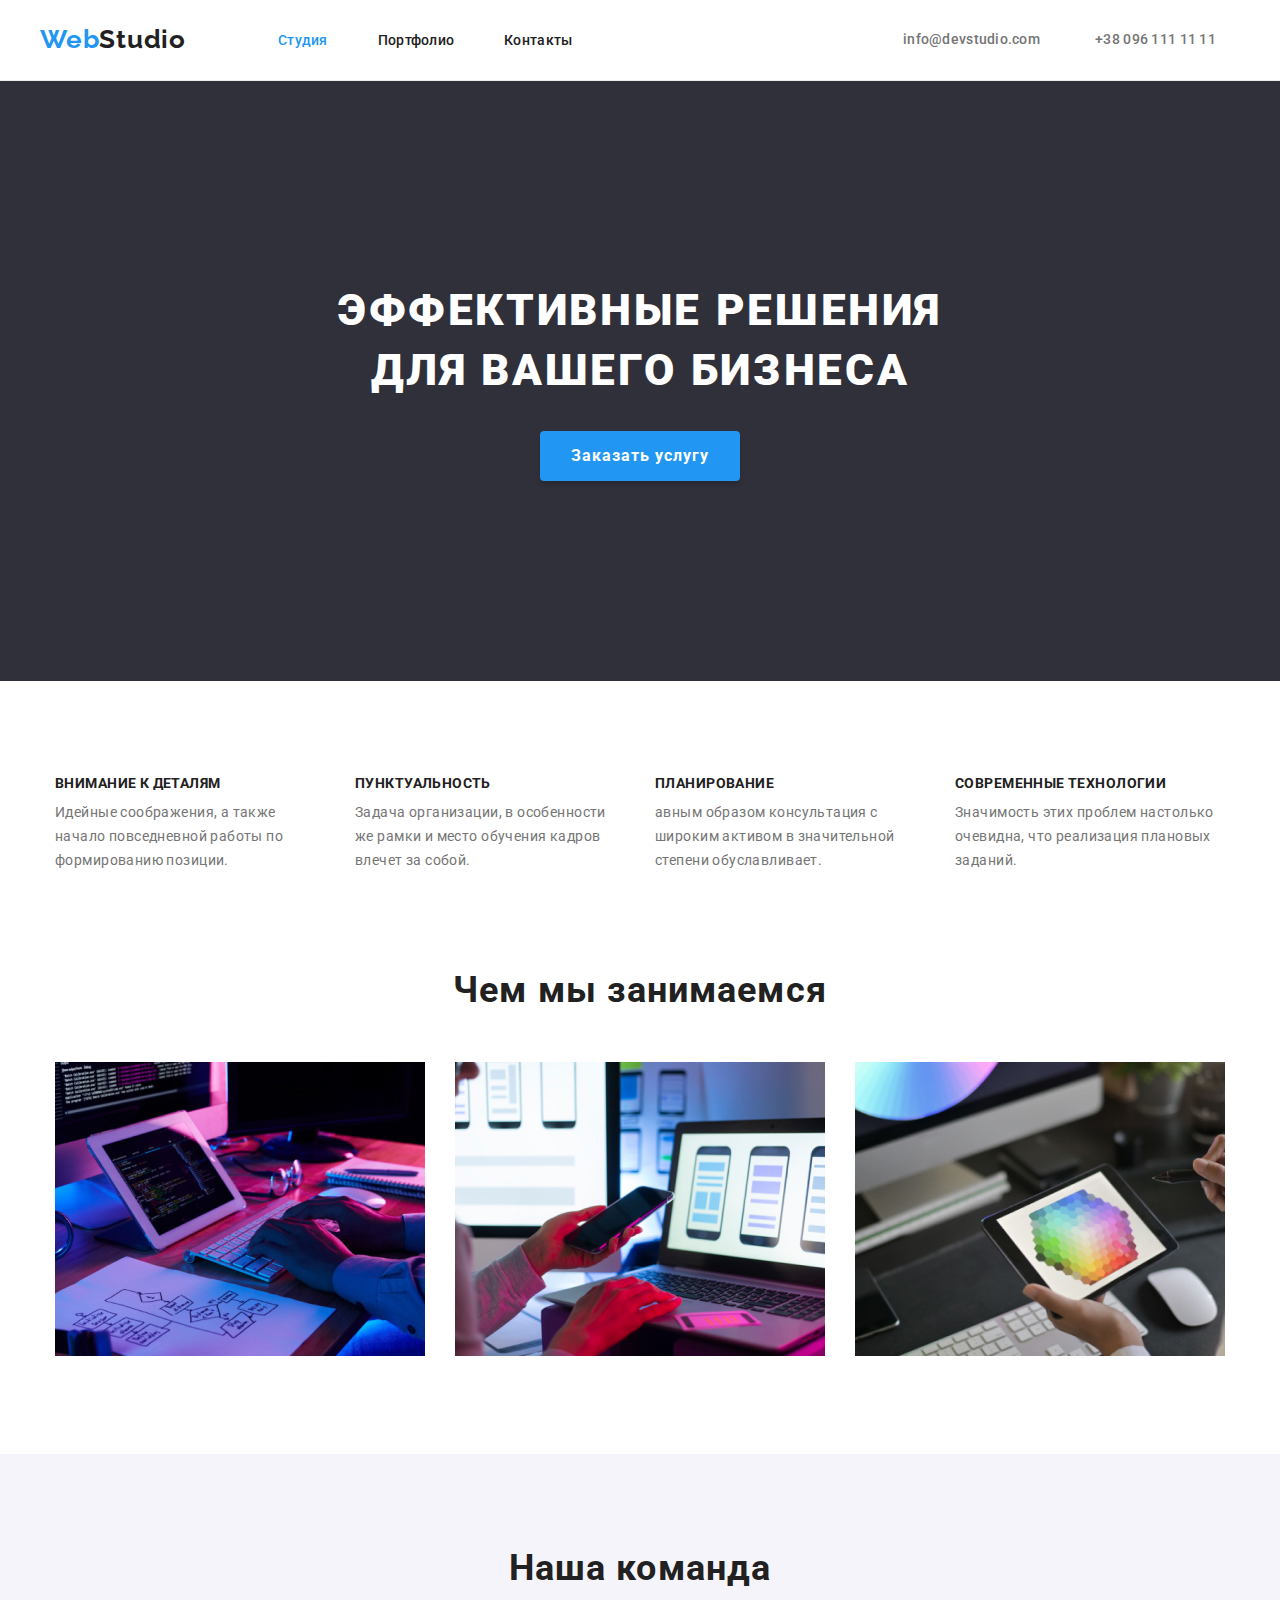
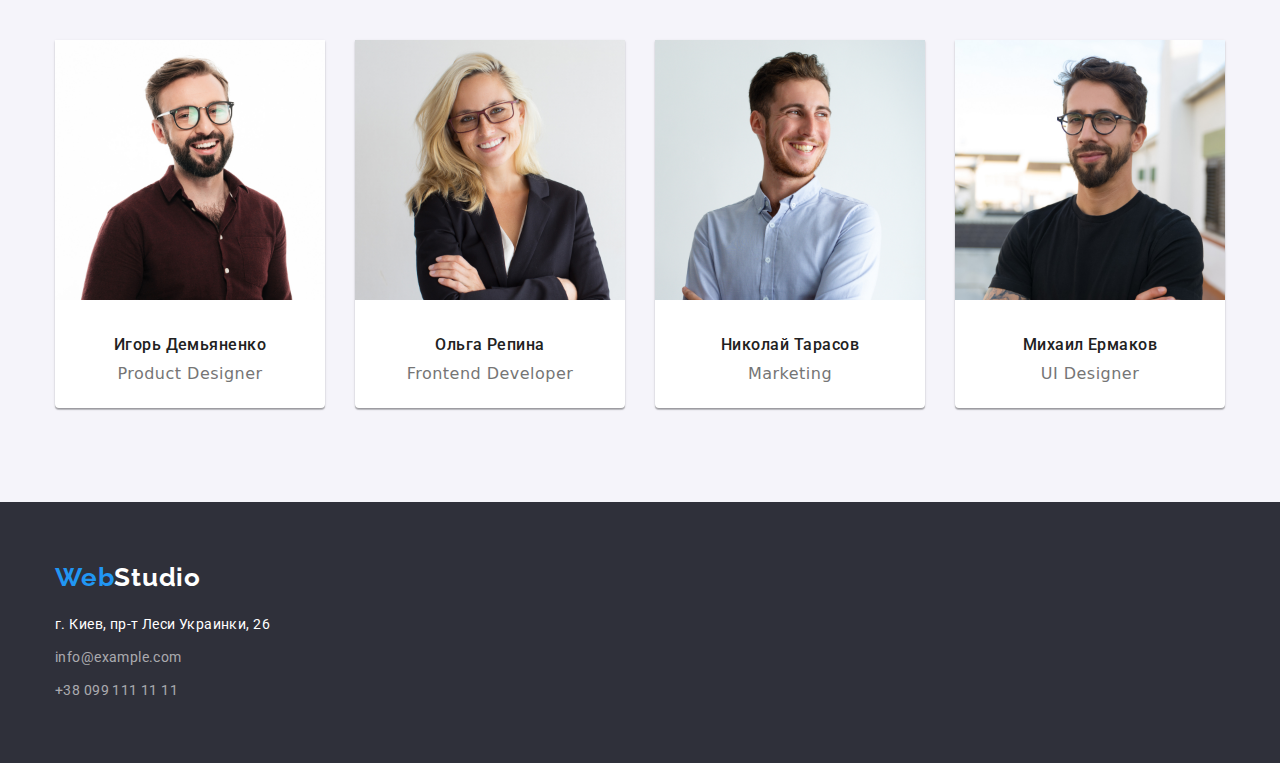
==== commit 9399b826: "fixed" ====
--- a/index.html
+++ b/index.html
@@ -15,8 +15,8 @@
     <body> 
     <!--шапка страницы--> 
         <header class="line">
-            <div class="header">
-                            <!--логотип-->
+            <div class="header conteiner">
+                <!--логотип-->
                 <div class="logo">
                     <a href="index.html" class="logo__link">
                         <span class="logo__text--accent">Web</span><span class="logo__text">Studio</span>
@@ -57,8 +57,8 @@
                 </div>
             </section>
         <!--особенности-->
-            <section class="features-section">
-                <div class="features conteiner">
+            <section class="features">
+                <div class="conteiner">
                     <h2 class="visually-hidden">особенности</h2>
                     <ul class="features__list">
                         <li class="features__item">
@@ -81,8 +81,8 @@
                 </div>
             </section>
          <!--чем мы занимаемся-->
-            <section class="wedo-section">
-                <div class="wedo conteiner">
+            <section class="wedo">
+                <div class="conteiner">
                     <h2 class="wedo__head">Чем мы занимаемся</h2>
                     <ul class="wedo__list">
                         <li class="wedo__item">
@@ -104,8 +104,8 @@
                 </div>
             </section>
         <!--наша команда-->
-            <section class="our-team-section">
-                <div class="our-team conteiner">
+            <section class="our-team">
+                <div class="conteiner">
                     <h2 class="our-team__head">Наша команда</h2>
                     <ul class="oure-teame__list">
     
@@ -151,10 +151,9 @@
                 </div>
             </section>
         </main>
-
         <!--подал-->
         <footer class="footer">
-            <div class="footer__blok conteiner">
+            <div class="conteiner">
                 <a href="index.html" class="footer__logo">
                     <span class="footer__logo--accent">Web</span><span>Studio</span>
                 </a>
--- a/css/styles.css
+++ b/css/styles.css
@@ -73,11 +73,9 @@
 .header {
     display: flex;
     align-items: center;
-    justify-content: center; 
     box-sizing: border-box;
-    width: 1200px;
-    height: 80px;
-    margin: 0 auto;
+    padding: 24px 0 25px;
+    
     background-color: var(--header-bakeground-color);
 }
 
@@ -168,6 +166,9 @@
 
 /*герой*/
 .hero-section{
+    padding: 200px 0;
+    height: 600px;
+    box-sizing: border-box;
     background-color: var(--hero-bakeground-color);
 }
 .hero {
@@ -175,10 +176,6 @@
     flex-direction: column;
     justify-content: center;
     align-items: center;
-    /* width: 1200px; */
-    height: 600px;
-    padding: 200px 0;
-    box-sizing: border-box;
 }
 .hero__title {
     width: 696px;
@@ -216,12 +213,8 @@
 }
 
 /*секция особености*/
-.features-section{
-    margin-top: 94px;
-}
-.features {
-    width: 1200px;
-    padding: 0 15px;
+.features{
+  padding-top: 94px;
 }
 
 /*скрытие заголовка*/
@@ -276,13 +269,10 @@
 }
 
 /*чем мы занимаемся*/
-.wedo-section {
-    margin-top: 94px;
-}
-.wedo{
-    /* width: 1200px;
-    padding: 0 15px; */
-}
+.wedo {
+    padding: 94px 0;
+}
+
 /*заголовок секции*/
 .wedo__head {
     font-family: var(--maine-font);
@@ -307,15 +297,11 @@
 }
 
 /*наша команда*/
-.our-team-section{
-    margin-top: 94px;
+.our-team{
+    padding: 94px 0;
     background-color: var(--team-bakeground-color);
 }
-.our-team {
-    /* width: 1200px; */
-    padding-top: 94px;
-    padding-bottom: 94px;
-}
+
 .our-team__head {
     font-family: var(--maine-font);
     font-style: normal;
@@ -381,8 +367,7 @@
 
     background-color: var(--footer-bgcolor);
 }
-.footer__blok{
-}
+
 .footer__logo--accent {
     color: var(--footer-logo-left);
 }
@@ -427,14 +412,19 @@
 /*############### ПОТФОЛИО ###############*/
 
 .portfolio__section {
+    padding: 94px 0;
 }
 /*навигация портфолио*/
 
 .portfolio__navigation-list {
+    display: flex;
+    justify-content: center;
     list-style: none;
     font-family: var(--maine-font);
-}
-.portfolio__navigation-item {
+    margin-bottom: 50px;
+}
+.portfolio__navigation-item:not(:last-child) {
+    margin-right: 8px;
 }
 .portfoli__button {
     background: var(--portfolio-button-bgcolor);
@@ -477,12 +467,17 @@
 /*каталог портфолио*/
 
 .pojects__list {
+    display: flex;
+    flex-wrap: wrap;
+    margin-top: -30px;
+    margin-left: -30px;
     font-family: var(--maine-font);
     list-style: none;
 }
 .project__item {
-}
-.project__card {
+    flex-basis: calc(100% / 3 - 30px);
+    margin-top: 30px;
+    margin-right: 30px;
 
     width: 370px;
     height: 404px;
@@ -490,27 +485,31 @@
     border: 1px solid var(--project-card-border-color);
     box-sizing: border-box;
 }
+
 .card__link {
+    display: block;
 }
 .caption{
-    width: 322px;
-    height: 70px;
+    padding: 20px 24px ;
 }
 .card__head {
-    
-    font-style: normal;
-    font-weight: bold;
+
+    font-family: var(--maine-font);
+    font-style: normal;
+    font-weight: 700;
     font-size: 18px;
     line-height: 2;
+    
     letter-spacing: 0.06em;
     color: var(--card-head);
 }
 .card__text {
+    margin-top: 4px;
 
     font-style: normal;
     font-weight: normal;
     font-size: 16px;
-    line-height: 1.875;
+    line-height: 1.87;
     letter-spacing: 0.03em;
     color: var(--card-text);
 }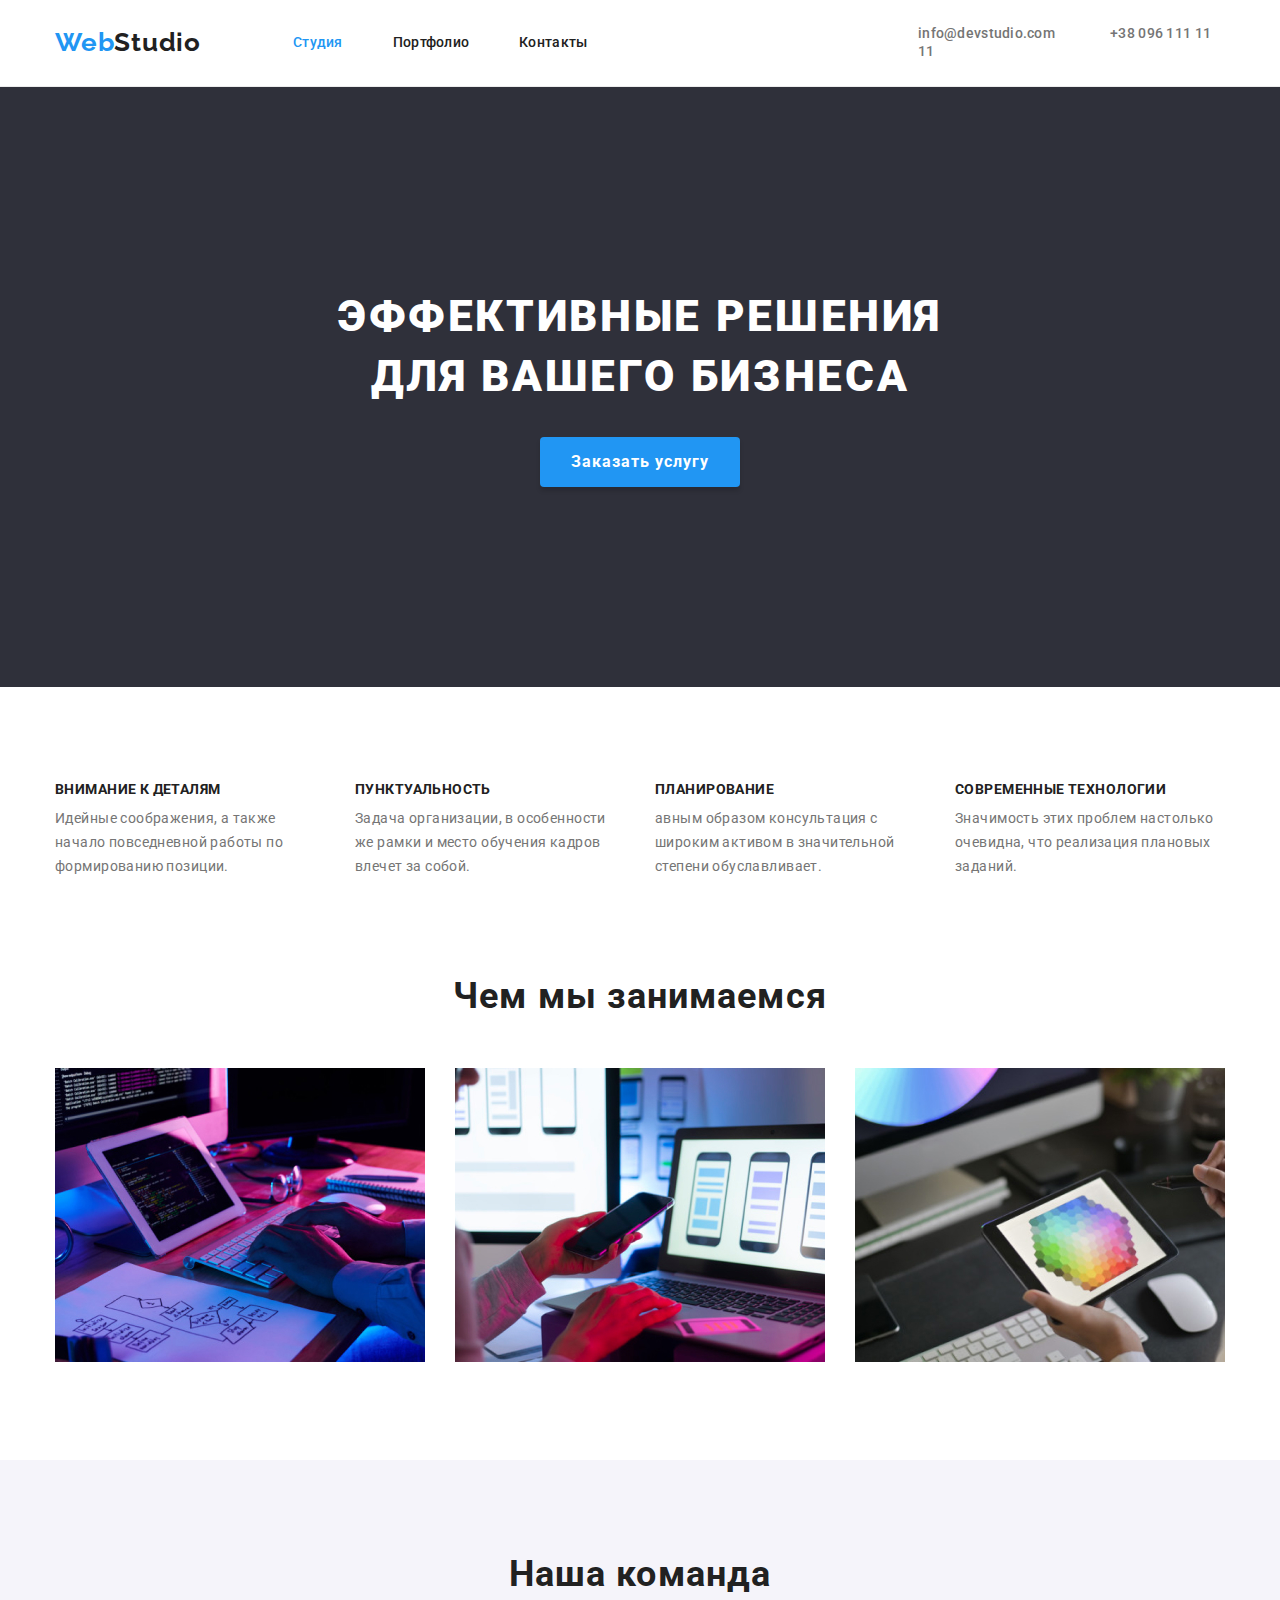
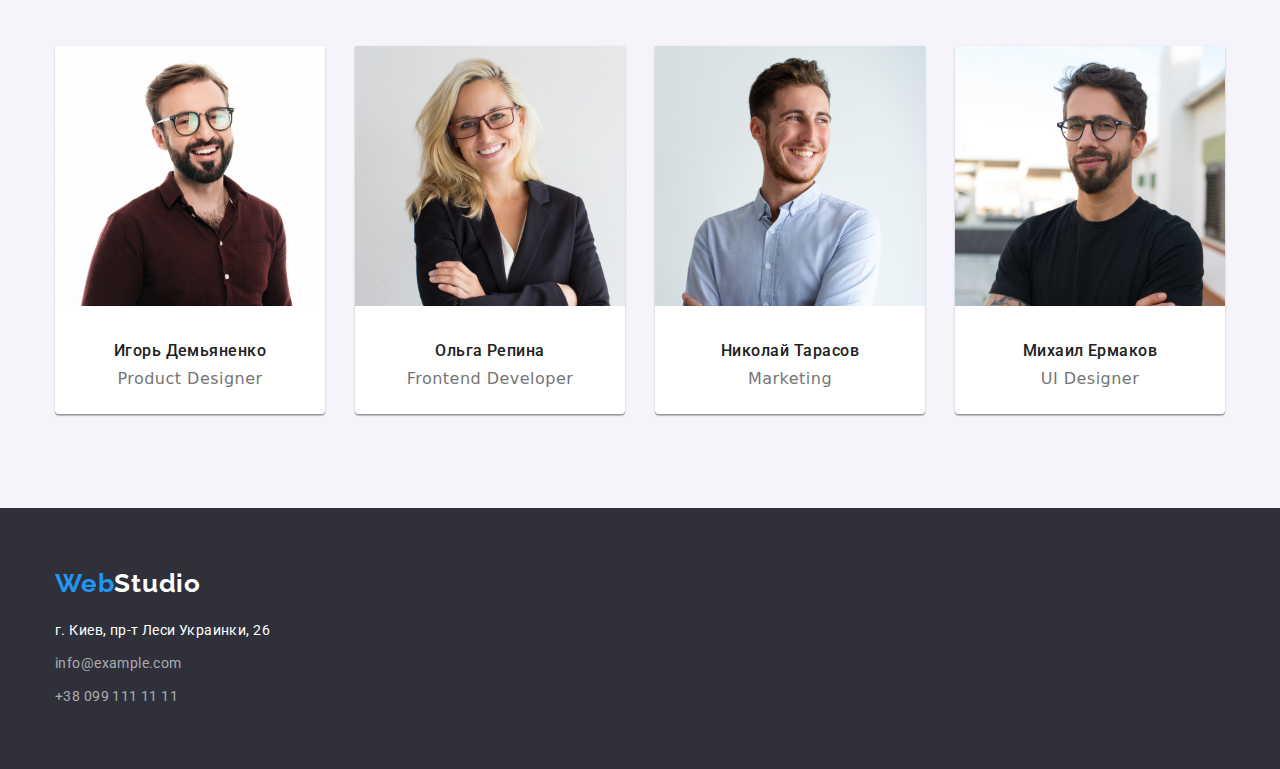
==== commit 6d2ae4f7: "fix" ====
--- a/index.html
+++ b/index.html
@@ -14,8 +14,8 @@
 </head>
     <body> 
     <!--шапка страницы--> 
-        <header class="line">
-            <div class="header conteiner">
+        <header class="header">
+            <div class="header__box conteiner">
                 <!--логотип-->
                 <div class="logo">
                     <a href="index.html" class="logo__link">
@@ -39,7 +39,7 @@
                     </ul>
                 </nav>
                 <!--контактные ссылки-->
-                <address>
+                <address class="header__address">
                     <a href="mailto:info@devstudio.com" class="header__link mail">info@devstudio.com</a>
                     <a href="tel:+380961111111" class="header__link num">+38 096 111 11 11</a>
                 </address>
--- a/css/styles.css
+++ b/css/styles.css
@@ -67,18 +67,16 @@
 }
 
 /*===== шапка =====*/
-.line{
+.header {
+    padding: 24px 0 25px;
     border-bottom: 1px solid var(--head-bottom-line);
-}
-.header {
+    background-color: var(--header-bakeground-color);
+}
+.header__box{
     display: flex;
     align-items: center;
     box-sizing: border-box;
-    padding: 24px 0 25px;
-    
-    background-color: var(--header-bakeground-color);
-}
-
+}
 /*навигация страницы*/
 .navigation {
     margin: 0 331px 0 0;
@@ -477,7 +475,7 @@
 .project__item {
     flex-basis: calc(100% / 3 - 30px);
     margin-top: 30px;
-    margin-right: 30px;
+    margin-left: 30px;
 
     width: 370px;
     height: 404px;
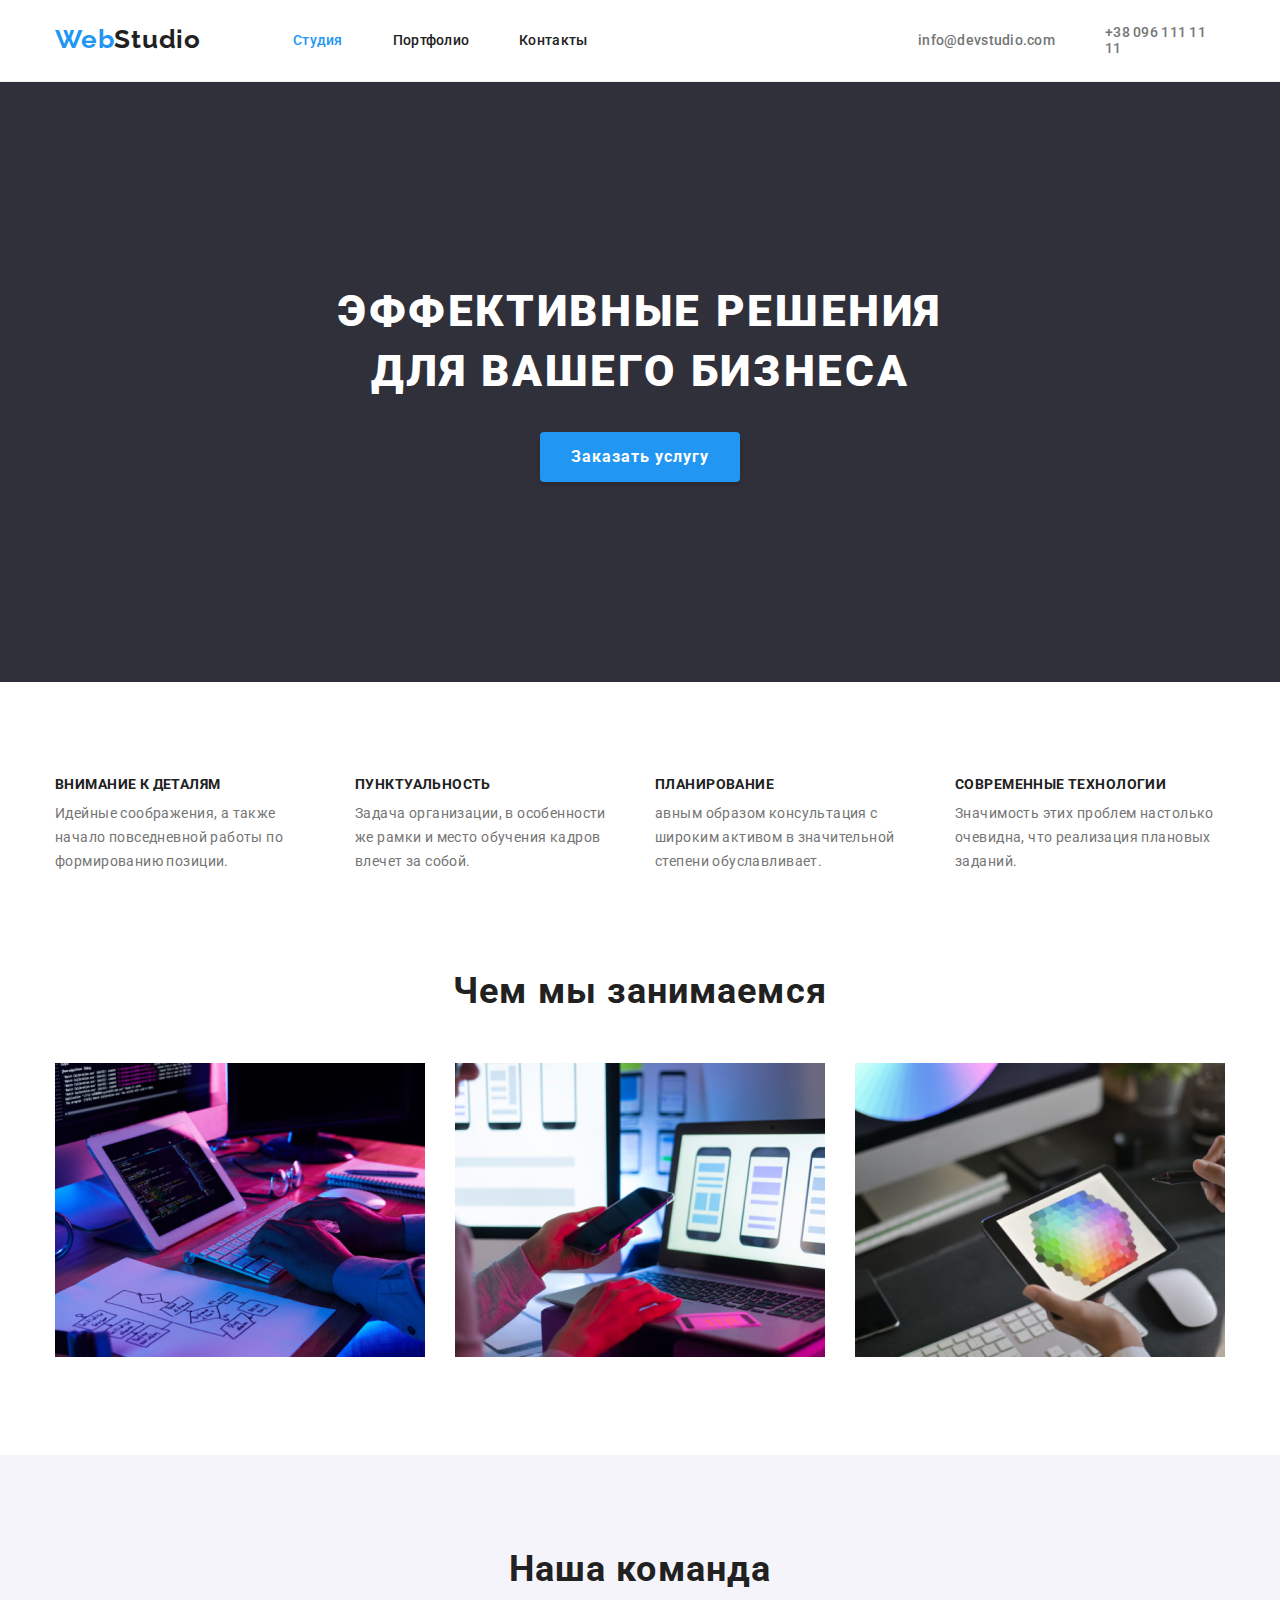
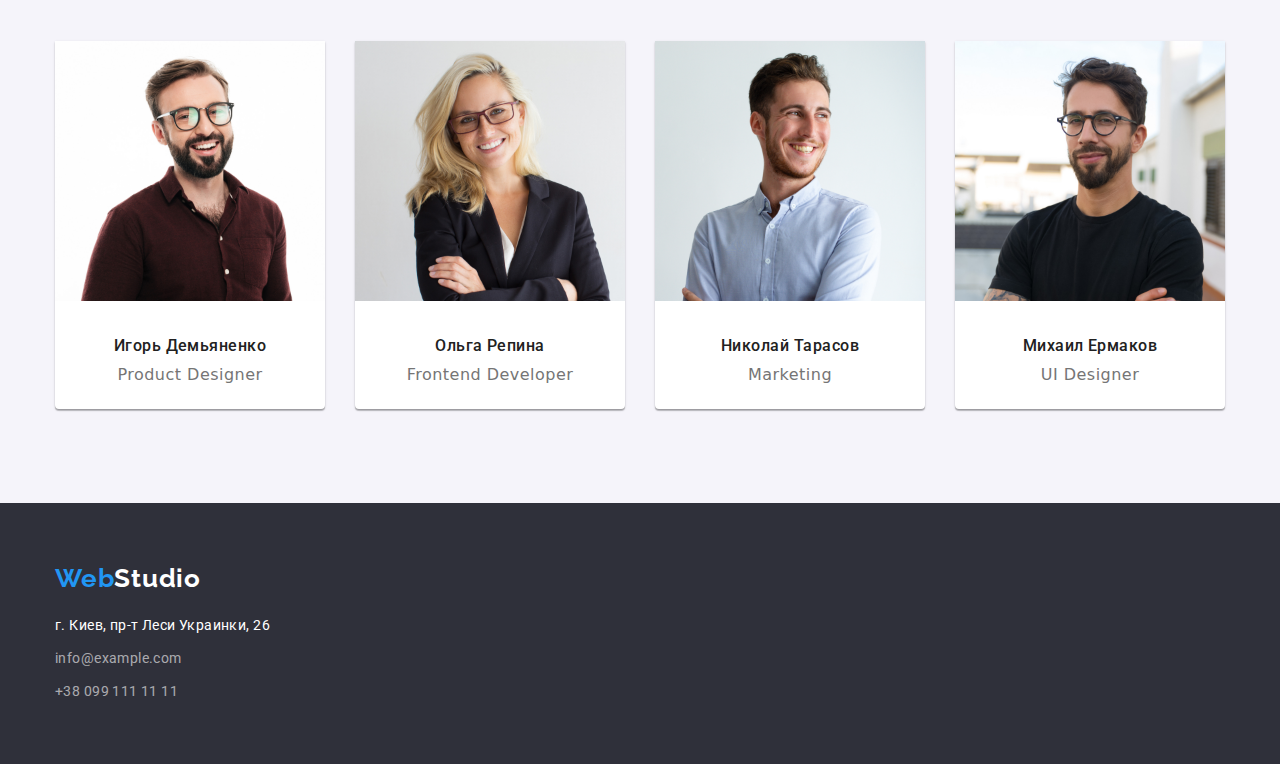
==== commit 008d8635: "fixed" ====
--- a/index.html
+++ b/index.html
@@ -39,10 +39,8 @@
                     </ul>
                 </nav>
                 <!--контактные ссылки-->
-                <address class="header__address">
                     <a href="mailto:info@devstudio.com" class="header__link mail">info@devstudio.com</a>
                     <a href="tel:+380961111111" class="header__link num">+38 096 111 11 11</a>
-                </address>
             </div>
         </header>
     <!--гланый контент-->
--- a/css/styles.css
+++ b/css/styles.css
@@ -105,7 +105,7 @@
 
 /*список сылок навигации*/
 .navigation__list {
-    display: flex;
+    display: inline-flex;
     width: 294px;
 
     padding: 0;
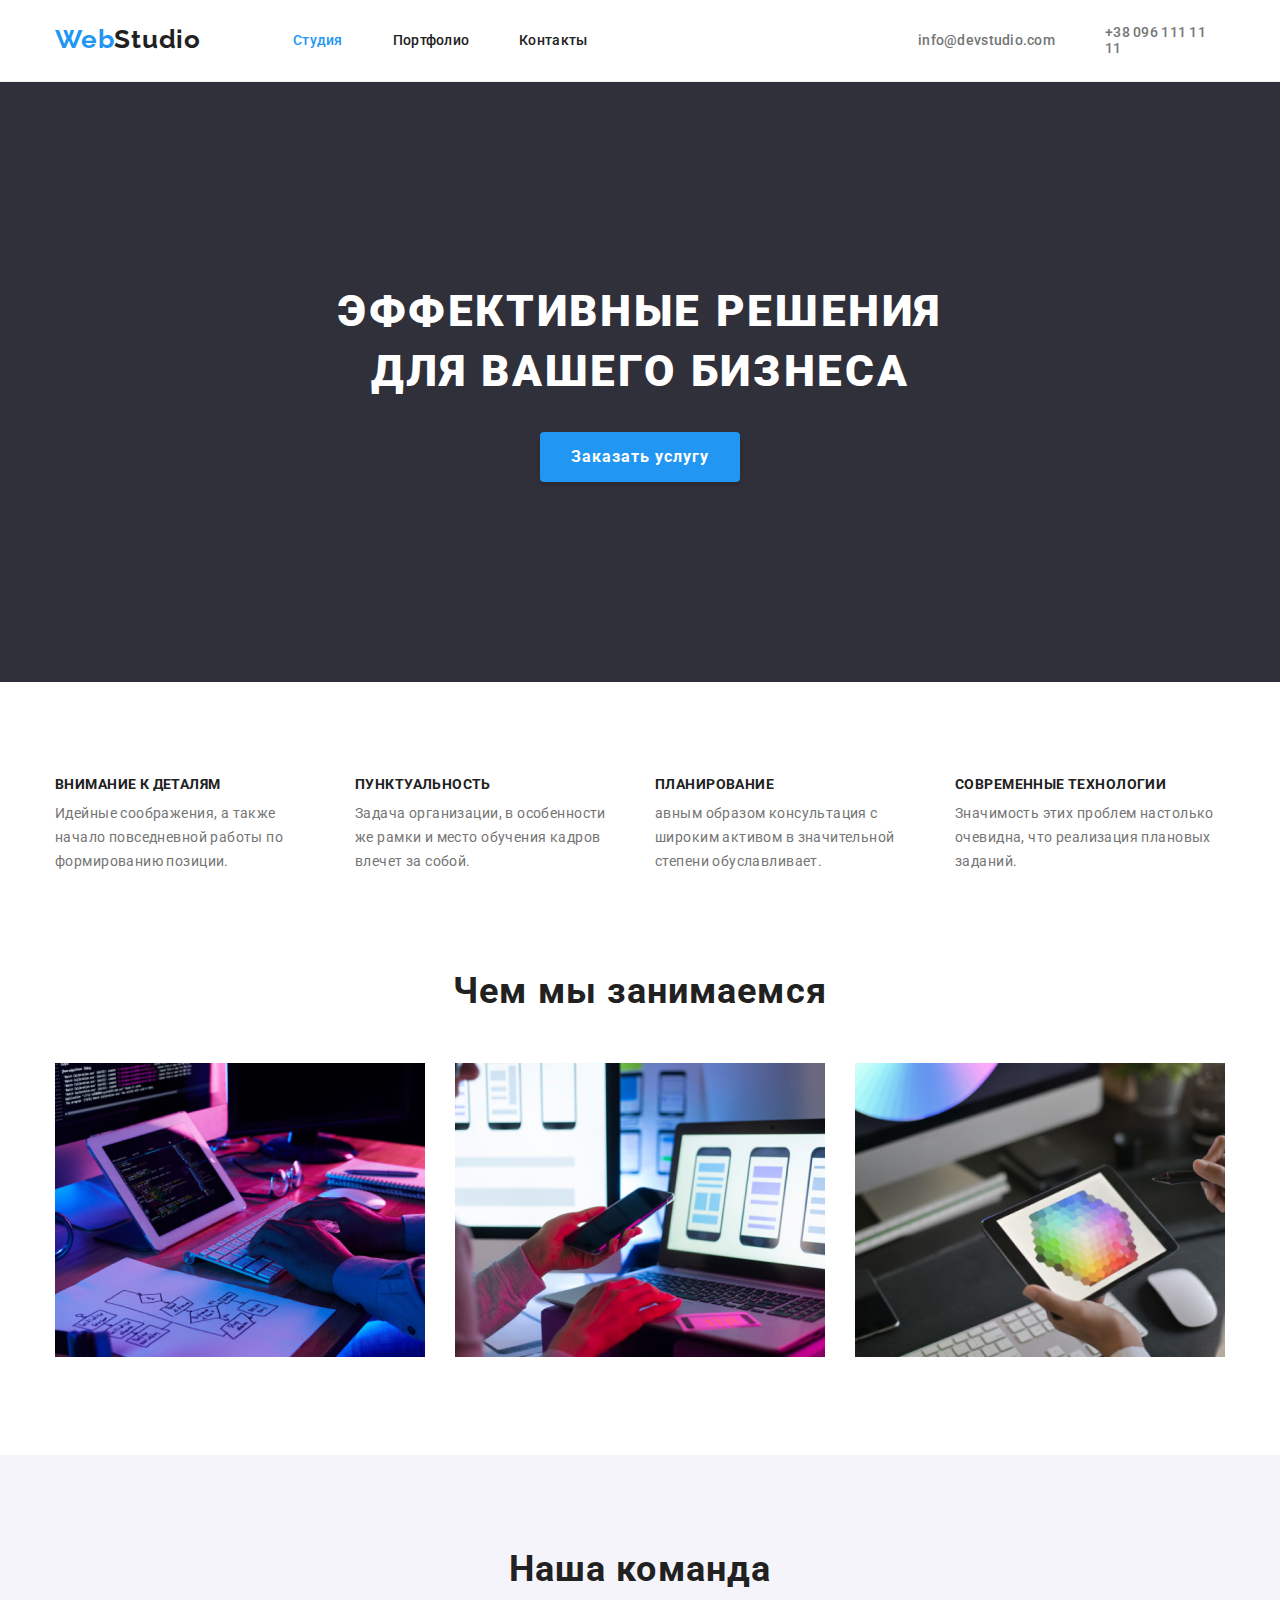
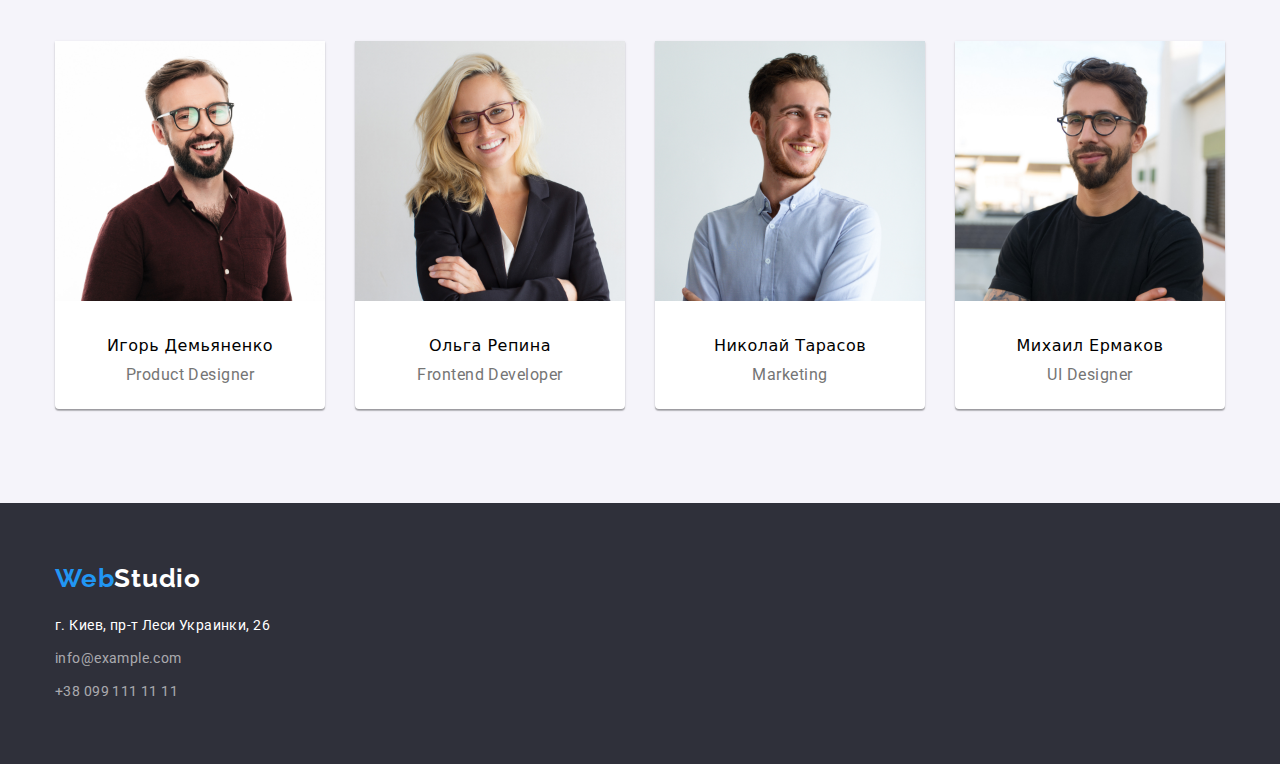
==== commit 67d8de8a: "fied" ====
--- a/index.html
+++ b/index.html
@@ -111,39 +111,39 @@
                             <a href="">
                                <img src="./images/main/our_team/igor_demyanko.jpg" alt="улыбающийся мужчина в красной рубашке с очками и бородой" width="270" height="260">
                             </a>
+                            <div class="oure-teame__description">
+                                    <h3 class="oure-teame__card-head">Игорь Демьяненко</h3>
+                            <p lang="en" class="oure-teame__card-text">Product Designer</p>
                         
-                            <a href="">
-                               <h3 class="oure-teame__card-head">Игорь Демьяненко</h3>
-                            </a>
-                            <p lang="en" class="oure-teame__card-text">Product Designer</p>
+                            </div>
                         </li>
                         <li class="oure-teame__card">
                             <a href="">
                                 <img src="./images/main/our_team/olga_repina.jpg" alt="Улыбающеяся светловолосая женщина в пиджаке и в прямоугольных красных очках" width="270" height="260">
                             </a>
+                            <div class="oure-teame__description">
+                                    <h3 class="oure-teame__card-head">Ольга Репина</h3>
+                            <p lang="en" class="oure-teame__card-text">Frontend Developer</p>
                         
-                            <a href="">
-                               <h3 class="oure-teame__card-head">Ольга Репина</h3>
-                            </a>
-                            <p lang="en" class="oure-teame__card-text">Frontend Developer</p>
+                            </div>
                         </li>
                         <li class="oure-teame__card">
                             <a href="">
                                 <img src="./images/main/our_team/nikolay_tarasov.jpg" alt="улыбающийся парень в белой рубашке с маленькой бородой" width="270" height="260">
                             </a>
-                            <a href="">
+                            <div class="oure-teame__description">
                                 <h3 class="oure-teame__card-head">Николай Тарасов</h3>
-                            </a>
-                            <p lang="en" class="oure-teame__card-text">Marketing</p>
+                                <p lang="en" class="oure-teame__card-text">Marketing</p>
+                            </div>
                         </li>
                         <li class="oure-teame__card">
                             <a href="">
                                <img src="./images/main/our_team/mihail_ermakov.jpg" alt="парень в черной футболке в круглых очках и с бородой" width="270" height="260">
                             </a>
-                            <a href="">
-                               <h3 class="oure-teame__card-head">Михаил Ермаков</h3>
-                            </a>
-                            <p lang="en" class="oure-teame__card-text">UI Designer</p>
+                            <div class="oure-teame__description">
+                                <h3 class="oure-teame__card-head">Михаил Ермаков</h3> 
+                                <p lang="en" class="oure-teame__card-text">UI Designer</p>
+                            </div>
                         </li>
                     </ul>
                 </div>
--- a/css/styles.css
+++ b/css/styles.css
@@ -326,7 +326,7 @@
 .oure-teame__card {
     width: 270px;
     height: 368px;
-    padding-bottom: 30px;
+
     background: var(--project-card-bgcolor);
     box-sizing: border-box;
     box-shadow: 0px 1px 3px rgba(0, 0, 0, 0.12), 0px 1px 1px rgba(0, 0, 0, 0.14), 0px 2px 1px rgba(0, 0, 0, 0.2);
@@ -336,6 +336,10 @@
     margin-right: 30px;
 }
 /*подпись карточки*/
+.oure-teame__description{
+    padding: 30px 0;
+
+}
 .oure-teame__card-head {
     font-style: normal;
     font-weight: 500;
@@ -343,10 +347,9 @@
     line-height: 1.187;
     letter-spacing: 0.03em;
     text-align: center;
-
-    margin-top: 30px;
 }
 .oure-teame__card-text {
+    font-family: var(--maine-font);
     font-style: normal;
     font-weight: normal;
     font-size: 16px;
